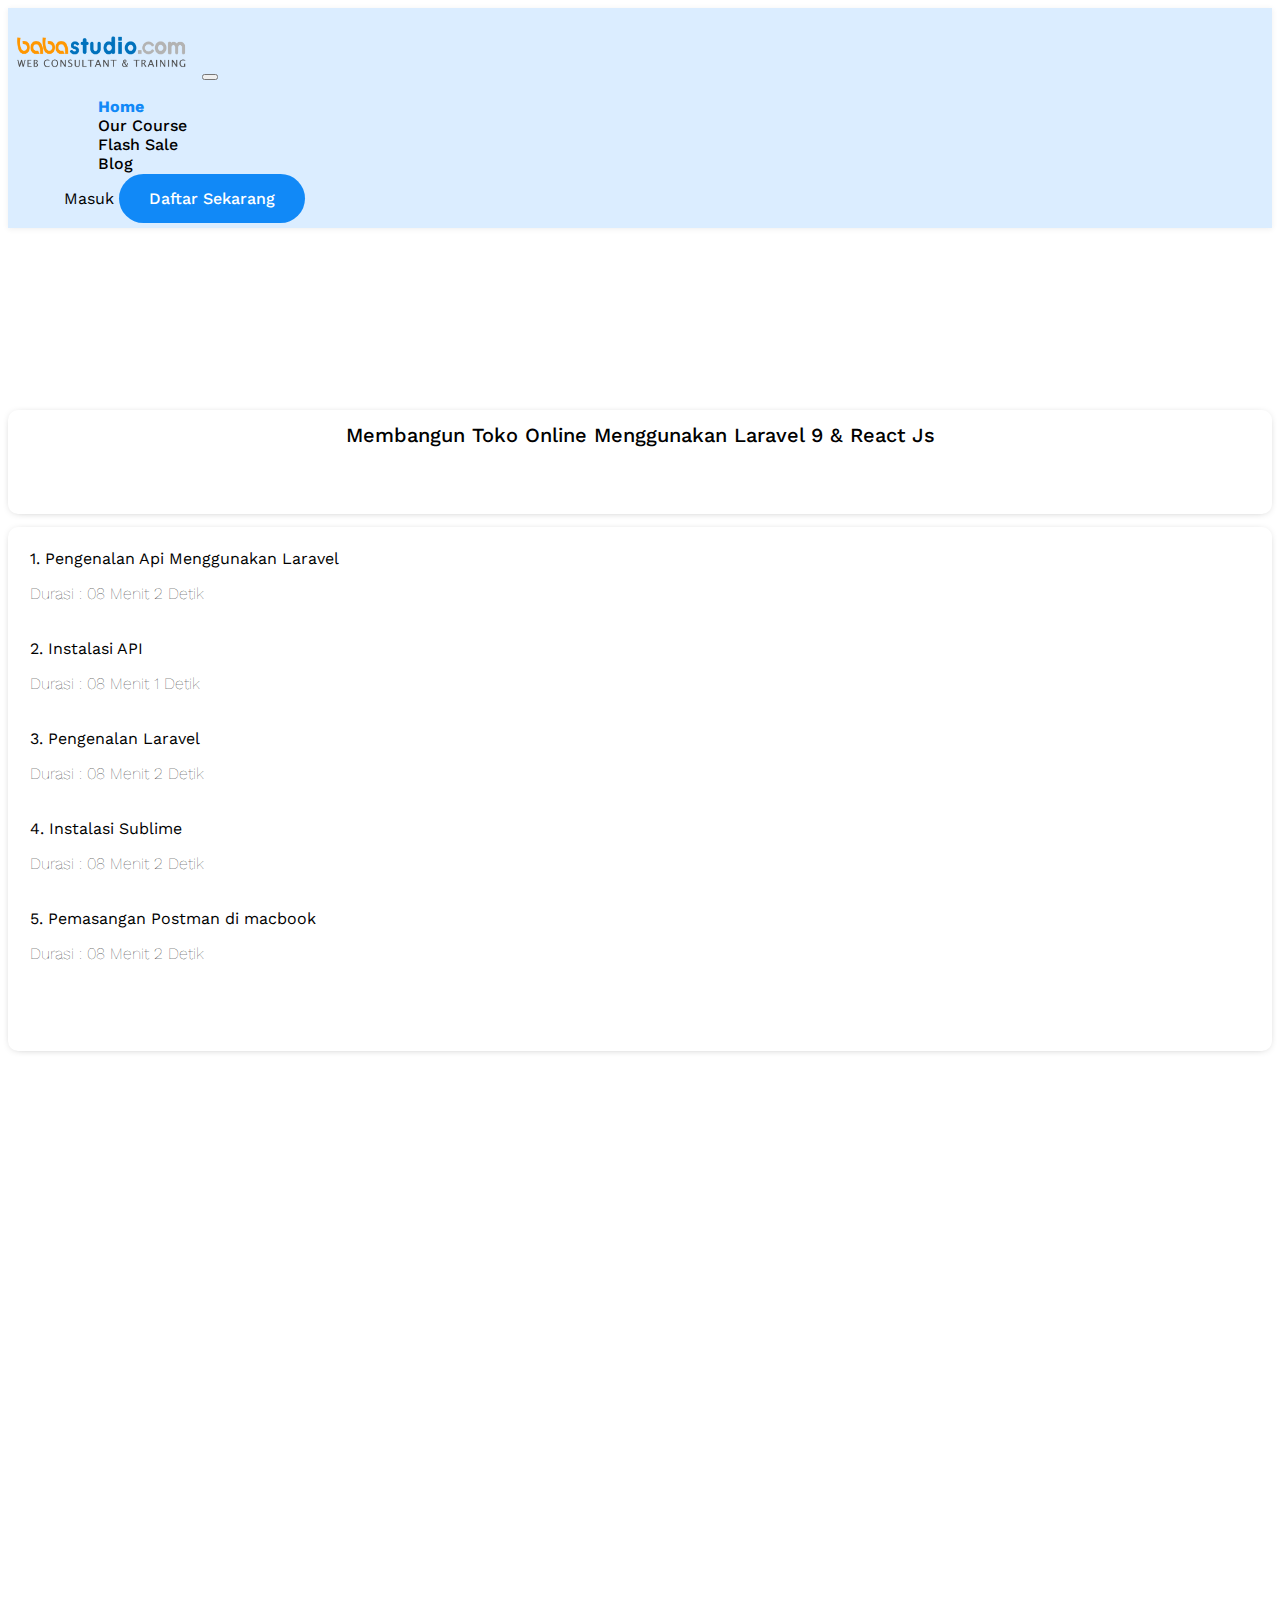
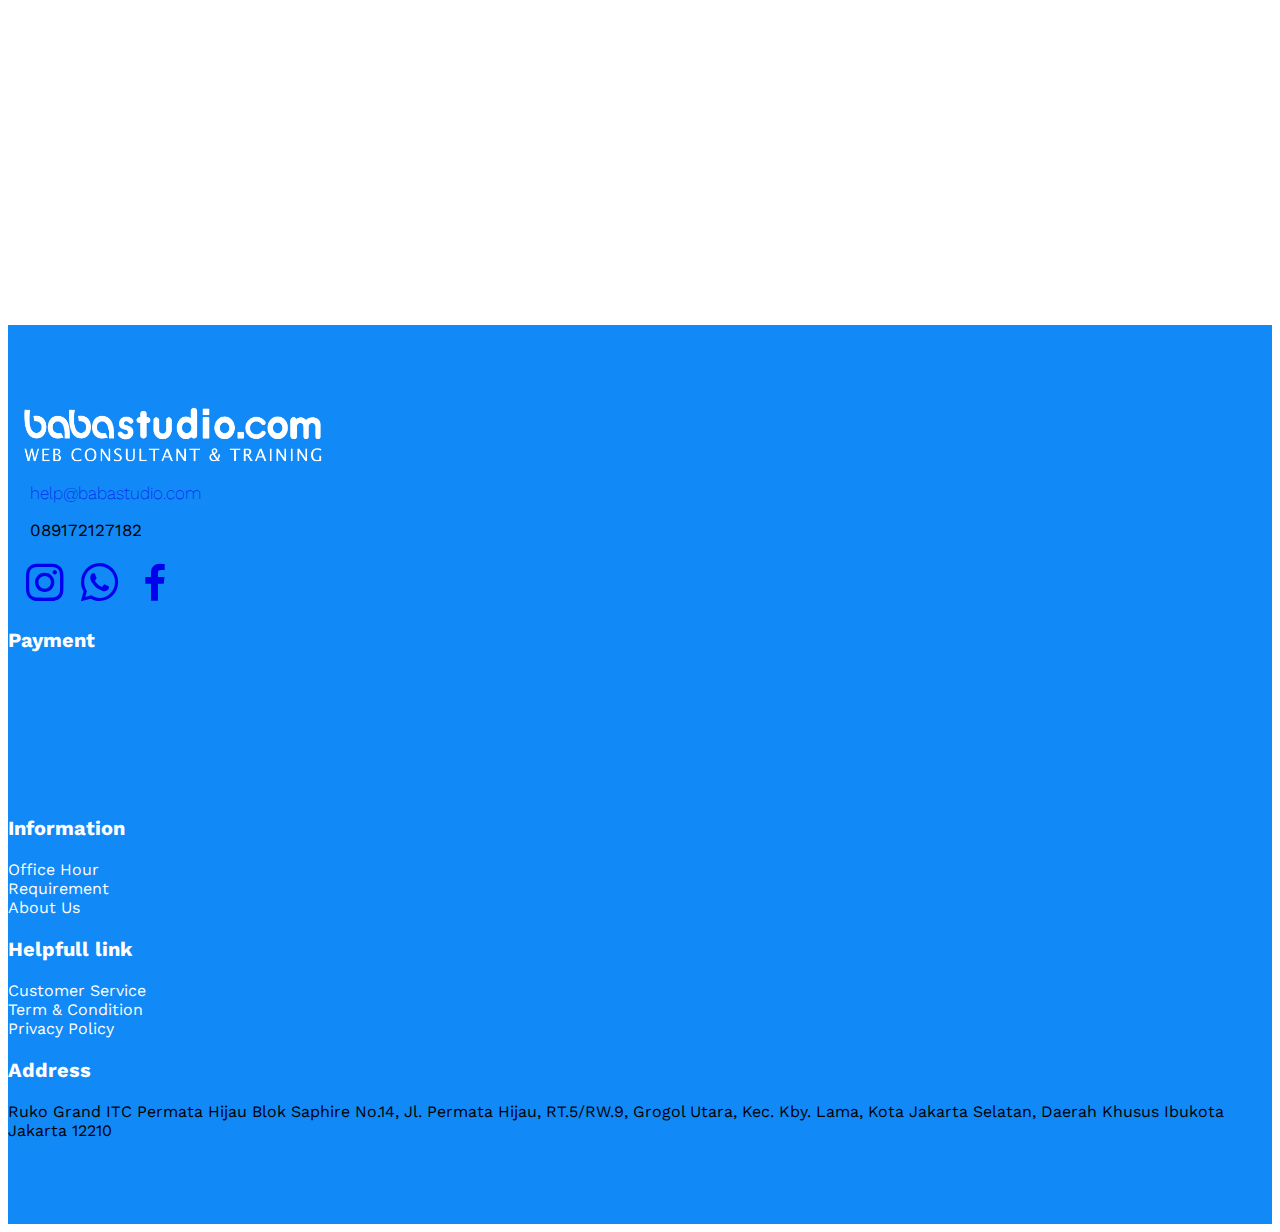
==== list-course.html @ 772abb90 "new layout" ====
<!doctype html>
<html lang="en">
  <head>
    <meta charset="utf-8">
    <meta name="viewport" content="width=device-width, initial-scale=1">
    <title>Elearning bootstrap</title>
    <!-- BOOSTRAP CSS -->
    <link href="https://cdn.jsdelivr.net/npm/bootstrap@5.3.0-alpha3/dist/css/bootstrap.min.css" rel="stylesheet" integrity="sha384-KK94CHFLLe+nY2dmCWGMq91rCGa5gtU4mk92HdvYe+M/SXH301p5ILy+dN9+nJOZ" crossorigin="anonymous">
    
   <!-- Link Swiper's CSS -->
   <link
   rel="stylesheet"
   href="https://cdn.jsdelivr.net/npm/swiper/swiper-bundle.min.css"
 />
 

    <!-- OWL CAROUSEL  -->
    <link rel="stylesheet" type="text/css" href="https://cdnjs.cloudflare.com/ajax/libs/OwlCarousel2/2.3.4/assets/owl.carousel.min.css">
    <link rel="stylesheet" type="text/css" href="https://cdnjs.cloudflare.com/ajax/libs/OwlCarousel2/2.3.4/assets/owl.theme.default.min.css">
  
    <!-- ICO -->
    <link rel="icon" href="https://dash-kartuprakerja.babastudio.com/assets/img/new_logo.png">

    <!-- BOX ICON CSS -->
    <link rel="stylesheet"
    href="https://cdn.jsdelivr.net/npm/boxicons@latest/css/boxicons.min.css">
    <!-- or -->
    <link rel="stylesheet"
    href="https://unpkg.com/boxicons@latest/css/boxicons.min.css">

    <!-- Main Css -->
    <link rel="stylesheet" href="style/main.css">
  </head>
  <body>
    <!-- Navbar Section -->
    <nav class="navbar navbar-expand-lg fixed-top active">
        <div class="container">
            <a class="navbar-brand" href="#">
                <img src="bahan/logo.png" alt="Bootstrap" class="img-fluid" >
            </a>
                <button class="navbar-toggler" type="button" data-bs-toggle="collapse" data-bs-target="#navbarSupportedContent" aria-controls="navbarSupportedContent" aria-expanded="false" aria-label="Toggle navigation">
                    <span class="navbar-toggler-icon"></span>
                </button>
            <div class="collapse navbar-collapse" id="navbarSupportedContent">
                <ul class="navbar-nav ms-auto me-3">
                <li class="nav-item">
                    <a class="nav-link active" aria-current="page" href="#">Home</a>
                </li>
                <li class="nav-item">
                    <a class="nav-link" href="index.html">Our Course</a>
                </li>

                <li class="nav-item">
                    <a class="nav-link" href="#">Flash Sale</a>
                </li>

                <li class="nav-item">
                    <a class="nav-link" href="#">Blog</a>
                </li>
                
                </ul>

                <div class="navbar-auth d-lg-flex align-items-center mt-4 mt-md-0 text-center float-end">
                    <a class="me-0 me-lg-3 p-0 float-end btn-masuk" href="login.html">Masuk</a>
                    <a href="#" class="mt-2 mt-lg-0 btn-first">Daftar Sekarang</a>
                </div>
            
            </div>
        </div>
    </nav>

    <!-- End Navbar Section -->

    <!-- CONTENT -->
    <section class="listmycourse section-margin">
        <div class="container">
            <div class="row">
                <div class="col-md-4">
                    <h1 class="title-course">Membangun Toko Online Menggunakan Laravel 9 & React Js</h1>
                    <div class="menu-list-course">
                        
                       

                        <div class="content-list-course">
                            <div class="card">
                                <div class="card-body">
                                    <div class="vidio-title">
                                        <a href="#">1. Pengenalan Api Menggunakan Laravel</a>
                                    </div>
                                    <div class="vidio-minute">
                                        <p>Durasi : 08 Menit 2 Detik</p>
                                    </div>
                                </div>
                            </div>
                        </div>

                        <div class="content-list-course">
                            <div class="card">
                                <div class="card-body">
                                    <div class="vidio-title">
                                        <a href="#">2. Instalasi API</a>
                                    </div>
                                    <div class="vidio-minute">
                                        <p>Durasi : 08 Menit 1 Detik</p>
                                    </div>
                                </div>
                            </div>
                        </div>

                        <div class="content-list-course">
                            <div class="card">
                                <div class="card-body">
                                    <div class="vidio-title">
                                        <a href="#">3. Pengenalan Laravel</a>
                                    </div>
                                    <div class="vidio-minute">
                                        <p>Durasi : 08 Menit 2 Detik</p>
                                    </div>
                                </div>
                            </div>
                        </div>

                        <div class="content-list-course">
                            <div class="card">
                                <div class="card-body">
                                    <div class="vidio-title">
                                        <a href="#">4. Instalasi Sublime</a>
                                    </div>
                                    <div class="vidio-minute">
                                        <p>Durasi : 08 Menit 2 Detik</p>
                                    </div>
                                </div>
                            </div>
                        </div>

                        <div class="content-list-course">
                            <div class="card">
                                <div class="card-body">
                                    <div class="vidio-title">
                                        <a href="#">5. Pemasangan Postman di macbook</a>
                                    </div>
                                    <div class="vidio-minute">
                                        <p>Durasi : 08 Menit 2 Detik</p>
                                    </div>
                                </div>
                            </div>
                        </div>

                        
                    </div>

                    

                </div>

                <div class="col-md-8 py-2">

                    
                    <div class="video-course">
                        <iframe src="https://www.youtube.com/embed/WQyIich0okE" title="YouTube video player" frameborder="0" allow="accelerometer; autoplay; clipboard-write; encrypted-media; gyroscope; picture-in-picture; web-share" allowfullscreen></iframe>
                    </div>
                </div>
            </div>

            
        </div>
    </section>
    <!-- END CONTENT -->

    <!-- FOOTER -->
    <footer class="footer">
      <div class="container">
        <div class="row">
          <div class="col-lg-4">
            <img src="bahan/logo_putih.png" alt="" class="img-fluid img-logo-footer">
            <div class="contact-footer">
              <a href="#" class="d-block mt-3 text-white contact-email">help@babastudio.com</a>
              <p class="text-white contact-tlp">089172127182</p>
            </div>
            <div class="social-media ml-3">
              <a href="#"><i class='bx bxl-instagram text-white'></i></a>
              <a href="#"><i class='bx bxl-whatsapp text-white mx-3' ></i></a>
              <a href="#"><i class='bx bxl-facebook text-white' ></i></a>
            </div>
          </div>

          <div class="col-lg-2">
            <h3>Payment</h3>
            <ul>
              <li>
                  <img src="https://upload.wikimedia.org/wikipedia/commons/thumb/5/5c/Bank_Central_Asia.svg/2560px-Bank_Central_Asia.svg.png" alt="" class="img-fluid image-sosmed">
              </li>

              <li>
                <img src="https://upload.wikimedia.org/wikipedia/commons/thumb/a/ad/Bank_Mandiri_logo_2016.svg/1200px-Bank_Mandiri_logo_2016.svg.png" alt="" class="img-fluid image-sosmed">
              </li>


              <li>
                <img src="https://upload.wikimedia.org/wikipedia/id/thumb/5/55/BNI_logo.svg/1200px-BNI_logo.svg.png" alt="" class="img-fluid image-sosmed">
              </li>

              <li>
                <img src="https://upload.wikimedia.org/wikipedia/commons/thumb/6/68/BANK_BRI_logo.svg/2560px-BANK_BRI_logo.svg.png" alt="" class="img-fluid image-sosmed">
              </li>
            </ul>
          </div>

          <div class="col-lg-2">
            <h3>Information</h3>
            <ul>
              <li>Office Hour</li>
              <li>Requirement</li>
              <li>About Us</li>
            </ul>
          </div>

          <div class="col-lg-2">
            <h3>Helpfull link</h3>
            <ul>
              <li>Customer Service</li>
              <li>Term & Condition </li>
              <li>Privacy Policy</li>
            </ul>
          </div>

          <div class="col-lg-2">
            <h3>Address</h3>
            <p class="text-white">Ruko Grand ITC Permata Hijau Blok Saphire No.14, Jl. Permata Hijau, RT.5/RW.9, Grogol Utara, Kec. Kby. Lama, Kota Jakarta Selatan, Daerah Khusus Ibukota Jakarta 12210
            </p>
          </div>
        </div>
      </div>
    </footer>

    <!-- END FOOTER -->

    <!-- JQUERY -->
    <script src="https://cdnjs.cloudflare.com/ajax/libs/jquery/3.6.4/jquery.min.js" integrity="sha512-pumBsjNRGGqkPzKHndZMaAG+bir374sORyzM3uulLV14lN5LyykqNk8eEeUlUkB3U0M4FApyaHraT65ihJhDpQ==" crossorigin="anonymous" referrerpolicy="no-referrer"></script>

    <!-- BOOTSTRAP PACKAGE -->
    <script src="https://cdn.jsdelivr.net/npm/bootstrap@5.3.0-alpha3/dist/js/bootstrap.bundle.min.js" integrity="sha384-ENjdO4Dr2bkBIFxQpeoTz1HIcje39Wm4jDKdf19U8gI4ddQ3GYNS7NTKfAdVQSZe" crossorigin="anonymous"></script>

    <!-- CUSTOM JS -->
    <script src="script/script.js"></script>

    <!-- Swiper JS -->
  
 
    <script src="https://cdn.jsdelivr.net/npm/swiper/swiper-bundle.min.js"></script>

  

    <!-- OWL CAROUSEL -->
    <script src="https://ajax.googleapis.com/ajax/libs/jquery/1.12.4/jquery.min.js"></script><!-- latest jquery file -->
    <script src="https://cdnjs.cloudflare.com/ajax/libs/OwlCarousel2/2.3.4/owl.carousel.min.js"></script>
        <script type="text/javascript">
    (function ($) {
        'use strict';
        $('.owl-carousel').owlCarousel({
            loop:true,
            
            autoPlay:true,
            nav:false,
            dots:true,
            responsive:{
                0:{
                    items:2
                },
                600:{
                    items:3
                },
                1000:{
                    items:5
                }
            }
        })

    })(jQuery); 


    var swiper = new Swiper(".mySwiperTesti", {
      spaceBetween: 20,
      loop: true,
      pagination: {
        el: ".swiper-pagination",
        dynamicBullets: true,
      },
      autoplay: {
          delay : 2000
      },
      breakpoints: {
          768: {
              slidesPerView: 2,
          },
          1200:{
              slidesPerView: 3,
          }
      }
    });
    </script>


    <!-- Initialize Swiper -->
 
  </body>
</html>
---- style/main.css ----
@import url("https://fonts.googleapis.com/css2?family=Work+Sans:wght@300;500;700&display=swap");
@import url("https://fonts.googleapis.com/css2?family=Work+Sans:wght@300;500;700&display=swap");
@import url("https://fonts.googleapis.com/css2?family=Work+Sans:wght@300;500;700&display=swap");
@import url("https://fonts.googleapis.com/css2?family=Work+Sans:wght@300;500;700&display=swap");
@import url("https://fonts.googleapis.com/css2?family=Work+Sans:wght@300;500;700&display=swap");
.navbar {
  background-color: #dbedff !important;
}
.navbar.active {
  background: #fef0e7;
  box-shadow: 0px 1px 6px rgba(0, 0, 0, 0.07);
  padding: 20px 0;
}
.navbar .nav-link {
  margin-left: 50px;
  font-weight: 500;
  color: #000000;
}
.navbar .nav-link.active {
  font-weight: 700;
  color: #1189F7 !important;
}
.navbar .nav-link:hover {
  font-weight: 500;
  color: #1189F7 !important;
}

.navbar-brand img {
  width: 189px !important;
}

.master-btn, .btn-lihatsemua, .btn-explore, .btn-mulai, .btn-second, .btn-first {
  padding: 15px 30px;
  border-radius: 50px;
  font-weight: 500;
}
@media (max-width: 575.98px) {
  .master-btn, .btn-lihatsemua, .btn-explore, .btn-mulai, .btn-second, .btn-first {
    padding: 10px 20px;
  }
}

.btn-first {
  background-color: #1189F7;
  color: white !important;
  text-decoration: none !important;
}
.btn-first:hover {
  background-color: #057AE7;
  color: white !important;
}

.btn-masuk {
  margin-left: 56px !important;
  text-decoration: none !important;
  color: #000000;
}
.btn-masuk:hover {
  font-weight: 500;
  color: #1189F7 !important;
}

.btn-second {
  border: 2px solid #1189F7;
  color: #1189F7;
  text-decoration: none !important;
}

.btn-mulai {
  margin-right: 18px;
  background-color: #1189F7;
  color: white !important;
  text-decoration: none !important;
}
.btn-mulai:hover {
  background-color: #057AE7;
  color: white !important;
}

.btn-explore {
  border: 2px solid #1189F7;
  color: #1189F7;
  text-decoration: none !important;
}

.btn-home {
  margin-top: 54px !important;
}

.btn-lihatsemua {
  margin-right: 18px;
  background-color: #1189F7;
  color: white !important;
  text-decoration: none !important;
}
.btn-lihatsemua:hover {
  background-color: #057AE7;
  color: white !important;
}

.master-btn, .btn-first, .btn-second, .btn-mulai, .btn-explore, .btn-lihatsemua {
  padding: 15px 30px;
  border-radius: 50px;
  font-weight: 500;
}
@media (max-width: 575.98px) {
  .master-btn, .btn-first, .btn-second, .btn-mulai, .btn-explore, .btn-lihatsemua {
    padding: 10px 20px;
  }
}

.btn-first {
  background-color: #1189F7;
  color: white !important;
  text-decoration: none !important;
}
.btn-first:hover {
  background-color: #057AE7;
  color: white !important;
}

.btn-masuk {
  margin-left: 56px !important;
  text-decoration: none !important;
  color: #000000;
}
.btn-masuk:hover {
  font-weight: 500;
  color: #1189F7 !important;
}

.btn-second {
  border: 2px solid #1189F7;
  color: #1189F7;
  text-decoration: none !important;
}

.btn-mulai {
  margin-right: 18px;
  background-color: #1189F7;
  color: white !important;
  text-decoration: none !important;
}
.btn-mulai:hover {
  background-color: #057AE7;
  color: white !important;
}

.btn-explore {
  border: 2px solid #1189F7;
  color: #1189F7;
  text-decoration: none !important;
}

.btn-home {
  margin-top: 54px !important;
}

.btn-lihatsemua {
  margin-right: 18px;
  background-color: #1189F7;
  color: white !important;
  text-decoration: none !important;
}
.btn-lihatsemua:hover {
  background-color: #057AE7;
  color: white !important;
}

* {
  list-style: none;
  text-decoration: none;
  transition: 0.3% ease-in-out all;
  font-family: "Work Sans", sans-serif;
}

input[type=email], input[type=password], input[type=text], input[type=number] {
  border: none;
  height: 50px;
}

.nama-kategori {
  text-decoration: none !important;
}

.container {
  max-width: 1344px;
}

.section-margin {
  margin-top: 182px;
  margin-bottom: 163px;
}

.label-section {
  font-weight: 500;
  color: #000000;
  font-size: 25px;
}

.img-banner {
  margin-top: 40px !important;
}

.heading-section {
  font-weight: 500;
  color: #000000;
  font-size: 40px;
}

.subheading-section {
  font-weight: 300;
  color: #000000;
  font-size: 25px;
}

.home {
  height: 100%;
  background-color: #dbedff !important;
}
.home .heading-home {
  font-size: 46px;
  margin-top: 77px;
  font-weight: 700;
  color: #000000;
}
.home .heading-home .prof {
  color: #1189F7;
}
.home .heading-home .krea {
  color: #1189F7;
}
@media (min-width: 768px) and (max-width: 991.98px) {
  .home .heading-home {
    font-size: 36px;
  }
}
@media (max-width: 575.98px) {
  .home .heading-home {
    font-size: 16px;
  }
}
.home .subheading-home {
  margin-top: 34px;
}
@media (max-width: 767.98px) {
  .home .subheading-home {
    margin-top: 30px;
  }
}

.partner {
  height: 100%;
  background-color: #FFFFFF;
}
.partner .text-partner-kami {
  padding-bottom: 30px;
}

.category i {
  font-size: 50px;
  color: #1189F7;
}
.category .image-category {
  width: 85px !important;
}
.category .card {
  border: 2px solid #1189F7;
}
.category .card.active {
  background-color: #1189F7;
}
.category .card.active .category-name,
.category .card.active .class {
  color: #FFFFFF;
}
.category .card .category-name {
  font-size: 20px;
  color: #1189F7;
}
.category .card .class {
  color: #1189F7;
}

.product i {
  font-size: 50px;
  color: #1189F7;
}
.product .image-product {
  height: 238px !important;
  border-radius: 10px;
  width: 400px !important;
}
.product .card {
  border: none;
}
.product .card:hover {
  scale: 1.1;
}
.product .card .img-box {
  max-width: 500px;
  max-height: 400px;
  overflow: hidden;
}
.product .card .bg-img {
  position: absolute;
  top: 0;
  left: 0;
  height: 238px !important;
  border-radius: 10px;
  width: 100% !important;
}
.product .card .bg-img .info {
  position: absolute;
  bottom: 20px;
}
.product .card .bg-img .info .rate i {
  color: #EBEF17 !important;
}
.product .card .bg-img .info .member {
  font-weight: 500;
  color: #FFFFFF !important;
}
.product .card .product-caption .product-name {
  font-size: 20px;
  font-weight: 500;
}
.product .card .product-caption .price {
  font-size: 25px;
  font-weight: 700;
  color: #1189F7;
}

.about .image-banner-about {
  width: 560px !important;
  /* height: 300px; */
  padding: 113px 26px 43px 126px !important;
}

.testimonial {
  background: #dbedff !important;
  height: 496px;
}
.testimonial .card {
  border: none;
  background-color: #1189F7;
  color: #FFFFFF;
}
.testimonial .card .rate i {
  color: #EBEF17 !important;
}
.testimonial .testi-image {
  width: 50px !important;
  height: 50px !important;
}

.cta .image-banner-cta {
  width: 560px !important;
  /* height: 300px; */
  padding: 0 26px 43px 126px !important;
}

.footer {
  background-color: #1189F7;
  padding: 68px 0px;
}
.footer .img-logo-footer {
  width: 334px !important;
}
.footer a {
  text-decoration: none;
  font-weight: 200;
}
.footer .contact-footer {
  margin-left: 22px !important;
  font-size: 17px !important;
}
.footer .social-media {
  margin-left: 12px;
}
.footer .social-media i {
  font-size: 50px;
}
.footer h3 {
  font-weight: 700;
  font-size: 20px;
  color: white;
}
.footer ul {
  padding: 0;
}
.footer ul li {
  color: white;
}
.footer .image-sosmed {
  width: 127px !important;
  margin-top: 27px;
}

.mymenucourse .menu-kategori {
  font-weight: 100 !important;
}
.mymenucourse i {
  font-size: 50px;
  color: #1189F7;
}
.mymenucourse .image-product {
  height: 238px !important;
  border-radius: 10px;
  width: 400px !important;
}
.mymenucourse .card {
  border: none;
}
.mymenucourse .card:hover {
  scale: 1.1;
}
.mymenucourse .card .img-box {
  max-width: 500px;
  max-height: 400px;
  overflow: hidden;
}
.mymenucourse .card .bg-img {
  position: absolute;
  top: 0;
  left: 0;
  height: 238px !important;
  border-radius: 10px;
  width: 100% !important;
}
.mymenucourse .card .bg-img .info {
  position: absolute;
  bottom: 20px;
}
.mymenucourse .card .bg-img .info .rate i {
  color: #EBEF17 !important;
}
.mymenucourse .card .bg-img .info .member {
  font-weight: 500;
  color: #FFFFFF !important;
}
.mymenucourse .card .product-caption .product-name {
  font-size: 20px;
  font-weight: 500;
}
.mymenucourse .card .product-caption .price {
  font-size: 25px;
  font-weight: 700;
  color: #1189F7;
}

.headingmycourse {
  height: 100%;
  background-color: #dbedff !important;
}
.headingmycourse .heading-home {
  font-size: 46px;
  margin-top: 77px;
  font-weight: 700;
  color: #000000;
}
.headingmycourse .heading-home .prof {
  color: #1189F7;
}
.headingmycourse .heading-home .krea {
  color: #1189F7;
}
@media (min-width: 768px) and (max-width: 991.98px) {
  .headingmycourse .heading-home {
    font-size: 36px;
  }
}
@media (max-width: 575.98px) {
  .headingmycourse .heading-home {
    font-size: 16px;
  }
}
.headingmycourse .subheading-home {
  margin-top: 34px;
}
@media (max-width: 767.98px) {
  .headingmycourse .subheading-home {
    margin-top: 30px;
  }
}

.listmycourse {
  height: 100%;
}
.listmycourse .menu-list-course {
  border-radius: 10px;
  height: 500px !important;
  overflow: scroll;
  background-color: white;
  box-shadow: 0 1px 10px -5px gray;
  padding: 12px;
}
.listmycourse .content-list-course {
  padding: 10px;
}
.listmycourse .content-list-course .vidio-title a {
  text-decoration: none;
  color: #000000;
}
.listmycourse .content-list-course .vidio-minute p {
  font-weight: 100;
}
.listmycourse .title-course {
  background-color: white;
  font-size: 20px;
  font-weight: 500;
  color: #000000;
  padding: 13px;
  height: 78px;
  border-radius: 10px;
  box-shadow: 0 1px 10px -5px gray;
  text-align: center;
}
.listmycourse .video-course {
  position: relative;
  padding-bottom: 56.25%;
}
.listmycourse .video-course iframe {
  position: absolute;
  top: 0;
  left: 0;
  width: 100%;
  height: 100%;
}
.listmycourse .heading-home {
  font-size: 46px;
  margin-top: 77px;
  font-weight: 700;
  color: #000000;
}
.listmycourse .heading-home .prof {
  color: #1189F7;
}
.listmycourse .heading-home .krea {
  color: #1189F7;
}
@media (min-width: 768px) and (max-width: 991.98px) {
  .listmycourse .heading-home {
    font-size: 36px;
  }
}
@media (max-width: 575.98px) {
  .listmycourse .heading-home {
    font-size: 16px;
  }
}
.listmycourse .subheading-home {
  margin-top: 34px;
}
@media (max-width: 767.98px) {
  .listmycourse .subheading-home {
    margin-top: 30px;
  }
}/*# sourceMappingURL=main.css.map */
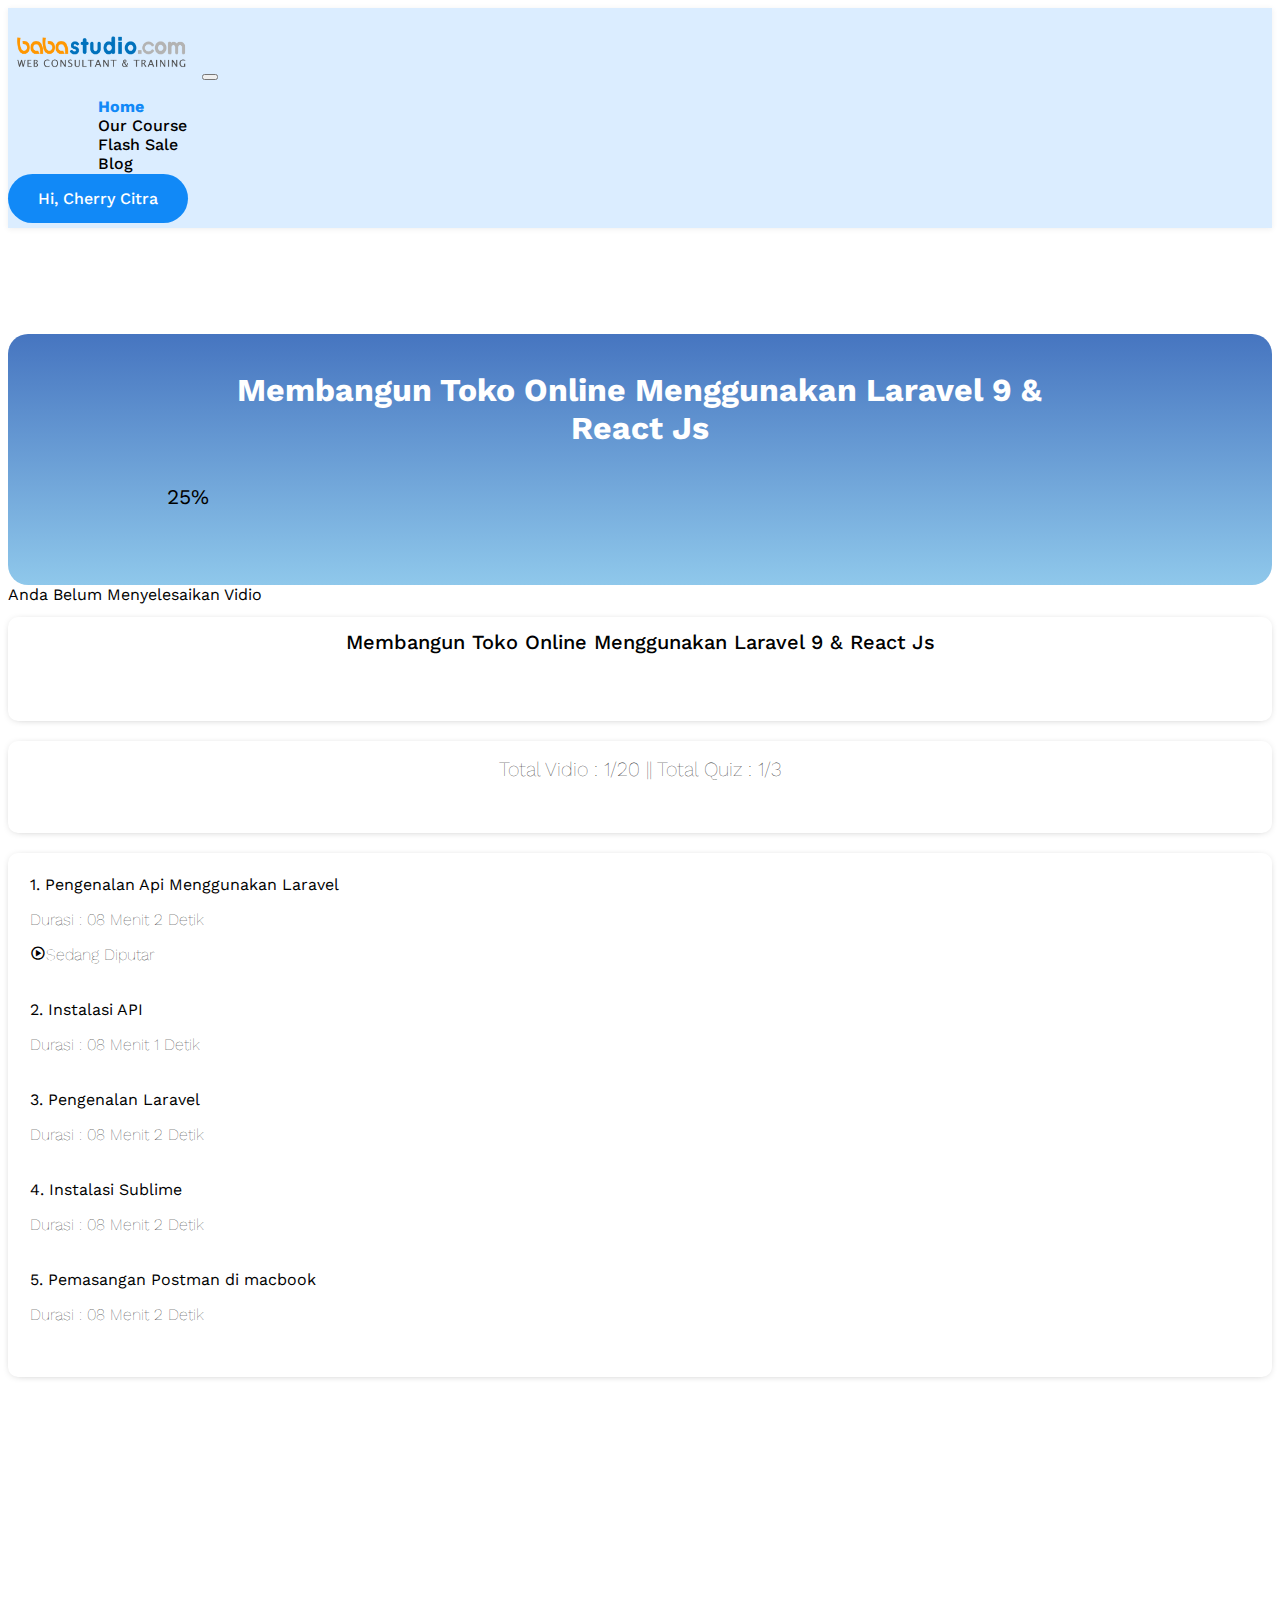
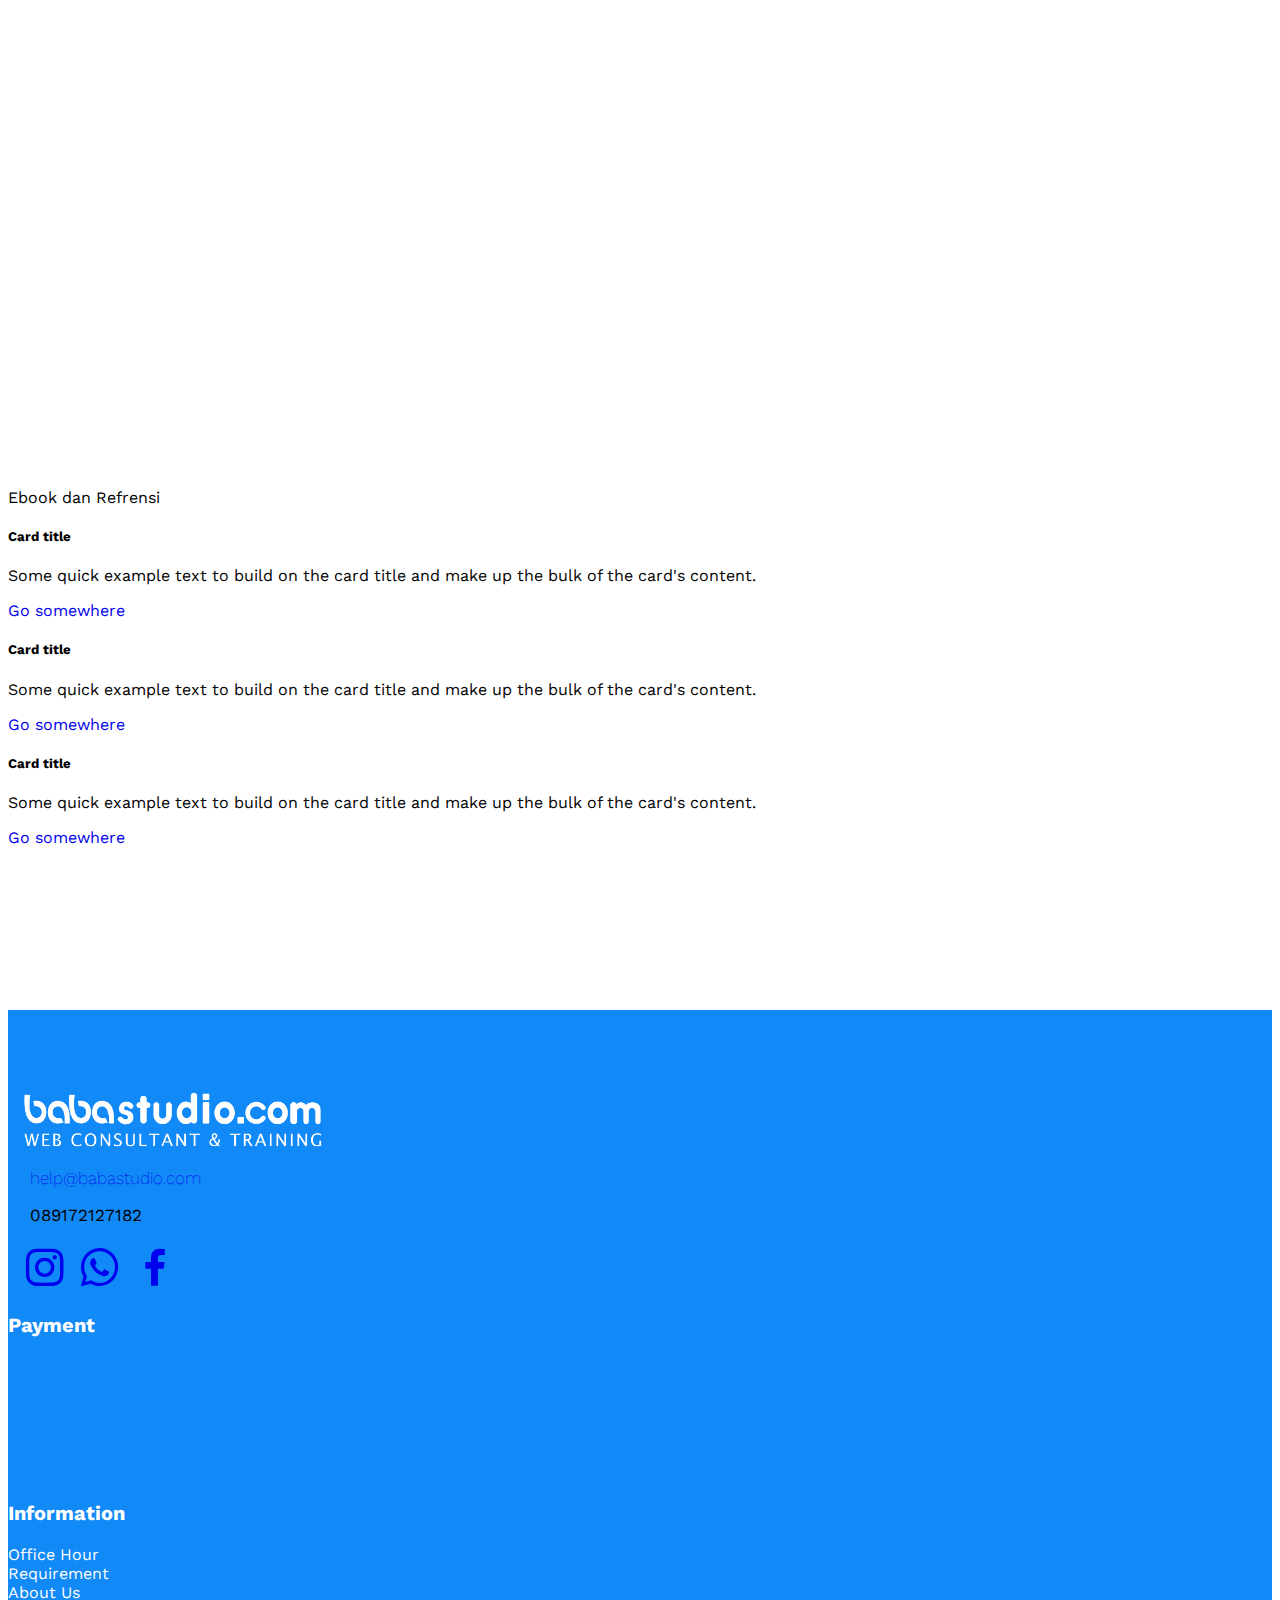
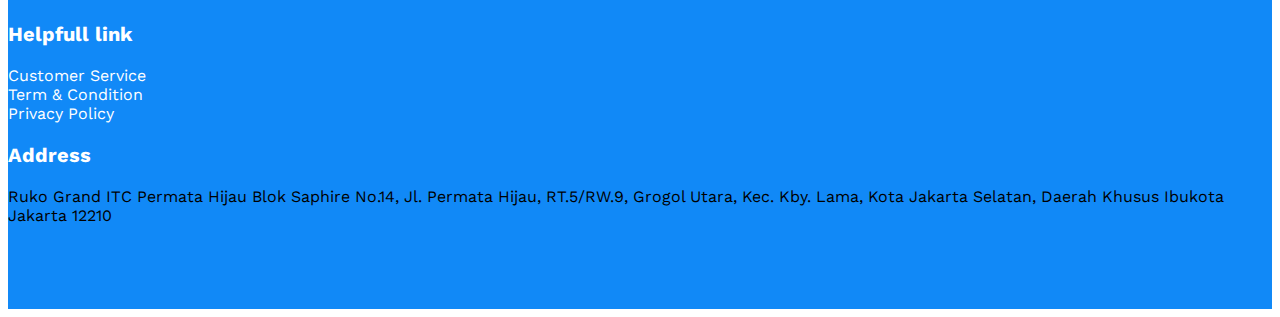
==== commit 8dc785bd: "new layout" ====
--- a/list-course.html
+++ b/list-course.html
@@ -61,27 +61,49 @@
                 </ul>
 
                 <div class="navbar-auth d-lg-flex align-items-center mt-4 mt-md-0 text-center float-end">
-                    <a class="me-0 me-lg-3 p-0 float-end btn-masuk" href="login.html">Masuk</a>
-                    <a href="#" class="mt-2 mt-lg-0 btn-first">Daftar Sekarang</a>
+                    <!-- <a class="me-0 me-lg-3 p-0 float-end btn-masuk" href="login.html">Masuk</a> -->
+                    <a href="mycourse.html" class="mt-2 mt-lg-0 btn-first">Hi, Cherry Citra</a>
                 </div>
             
             </div>
         </div>
     </nav>
-
-    <!-- End Navbar Section -->
 
     <!-- CONTENT -->
     <section class="listmycourse section-margin">
         <div class="container">
+            <div class="row mb-1">
+                
+                <div class="col-md-12 py-2">
+                    <div class="main-head-progress">
+                        <div class="row">
+                            <h1 class="title-head-course">Membangun Toko Online Menggunakan Laravel 9 & React Js
+                            </h1>
+
+                            <div class="progress">
+                                <div class="progress-bar" role="progressbar" aria-valuenow="25" aria-valuemin="0" aria-valuemax="100">25%</div>
+                            </div>
+                        </div>
+                    </div>
+                </div>
+
+               
+                <div class="col-md-12 mt-2">
+                    <div class="alert alert-danger">
+                        Anda Belum Menyelesaikan Vidio
+                    </div>
+                </div>
+            </div>
+
             <div class="row">
                 <div class="col-md-4">
                     <h1 class="title-course">Membangun Toko Online Menggunakan Laravel 9 & React Js</h1>
+                    <h3 class="title-course-video">Total Vidio : 1/20 ||  Total Quiz : 1/3</h3>
                     <div class="menu-list-course">
                         
                        
-
-                        <div class="content-list-course">
+                        
+                        <div class="content-list-course active">
                             <div class="card">
                                 <div class="card-body">
                                     <div class="vidio-title">
@@ -89,6 +111,7 @@
                                     </div>
                                     <div class="vidio-minute">
                                         <p>Durasi : 08 Menit 2 Detik</p>
+                                        <p><i class='bx bx-play-circle'></i>Sedang Diputar</p>
                                     </div>
                                 </div>
                             </div>
@@ -157,10 +180,58 @@
 
                     
                     <div class="video-course">
-                        <iframe src="https://www.youtube.com/embed/WQyIich0okE" title="YouTube video player" frameborder="0" allow="accelerometer; autoplay; clipboard-write; encrypted-media; gyroscope; picture-in-picture; web-share" allowfullscreen></iframe>
-                    </div>
-                </div>
-            </div>
+                        <iframe src="https://www.youtube.com/embed/-E26WNoNm5o" title="YouTube video player" frameborder="0" allow="accelerometer; autoplay; clipboard-write; encrypted-media; gyroscope; picture-in-picture; web-share" allowfullscreen></iframe>
+                    </div>
+
+                    <div class="row">
+                        <div class="col-md-12 py-3">
+                            <div class="card">
+                                <div class="card-header bg-primary text-white">
+                                    Ebook dan Refrensi
+                                </div>
+                                <div class="card-body">
+                                    <div class="row">
+                                        <div class="col-md-4">
+                                            <div class="card">
+                                                <!-- <img src="" class="card-img-top" alt="..."> -->
+                                                <div class="card-body">
+                                                  <h5 class="card-title">Card title</h5>
+                                                  <p class="card-text">Some quick example text to build on the card title and make up the bulk of the card's content.</p>
+                                                  <a href="#" class="btn btn-primary">Go somewhere</a>
+                                                </div>
+                                              </div>
+                                        </div>  
+
+                                        <div class="col-md-4">
+                                            <div class="card">
+                                                <!-- <img src="" class="card-img-top" alt="..."> -->
+                                                <div class="card-body">
+                                                  <h5 class="card-title">Card title</h5>
+                                                  <p class="card-text">Some quick example text to build on the card title and make up the bulk of the card's content.</p>
+                                                  <a href="#" class="btn btn-primary">Go somewhere</a>
+                                                </div>
+                                              </div>
+                                        </div>  
+
+                                        <div class="col-md-4">
+                                            <div class="card">
+                                                <!-- <img src="" class="card-img-top" alt="..."> -->
+                                                <div class="card-body">
+                                                  <h5 class="card-title">Card title</h5>
+                                                  <p class="card-text">Some quick example text to build on the card title and make up the bulk of the card's content.</p>
+                                                  <a href="#" class="btn btn-primary">Go somewhere</a>
+                                                </div>
+                                              </div>
+                                        </div>  
+                                    </div>
+                                </div>
+                              </div>
+                        </div>
+                    </div>
+                </div>
+            </div>
+
+           
 
             
         </div>
--- a/style/main.css
+++ b/style/main.css
@@ -487,6 +487,35 @@
 .listmycourse {
   height: 100%;
 }
+.listmycourse .image-banner-learning {
+  padding: 10px;
+  border-radius: 26px !important;
+}
+.listmycourse .main-head-progress {
+  background-image: linear-gradient(#4675C0, #8FC8EB) !important;
+  width: 100%;
+  height: 251px;
+  border-radius: 20px;
+  /* padding: 10px; */
+  margin-top: -76px;
+}
+.listmycourse .main-head-progress .title-head-course {
+  color: white;
+  text-align: center;
+  width: 68%;
+  margin: auto;
+  padding: 37px;
+}
+.listmycourse .main-head-progress .progress {
+  width: 73%;
+  margin: auto;
+  height: 36px;
+}
+.listmycourse .main-head-progress .progress .progress-bar {
+  width: 25%;
+  margin-left: -12px;
+  font-size: 21px;
+}
 .listmycourse .menu-list-course {
   border-radius: 10px;
   height: 500px !important;
@@ -498,9 +527,16 @@
 .listmycourse .content-list-course {
   padding: 10px;
 }
+.listmycourse .content-list-course:hover {
+  scale: 1.1;
+  width: 378px;
+}
 .listmycourse .content-list-course .vidio-title a {
   text-decoration: none;
   color: #000000;
+}
+.listmycourse .content-list-course .vidio-title a:hover {
+  color: #1189F7;
 }
 .listmycourse .content-list-course .vidio-minute p {
   font-weight: 100;
@@ -512,6 +548,17 @@
   color: #000000;
   padding: 13px;
   height: 78px;
+  border-radius: 10px;
+  box-shadow: 0 1px 10px -5px gray;
+  text-align: center;
+}
+.listmycourse .title-course-video {
+  background-color: white;
+  font-size: 20px;
+  font-weight: 100;
+  color: #000000;
+  padding: 16px;
+  height: 60px;
   border-radius: 10px;
   box-shadow: 0 1px 10px -5px gray;
   text-align: center;
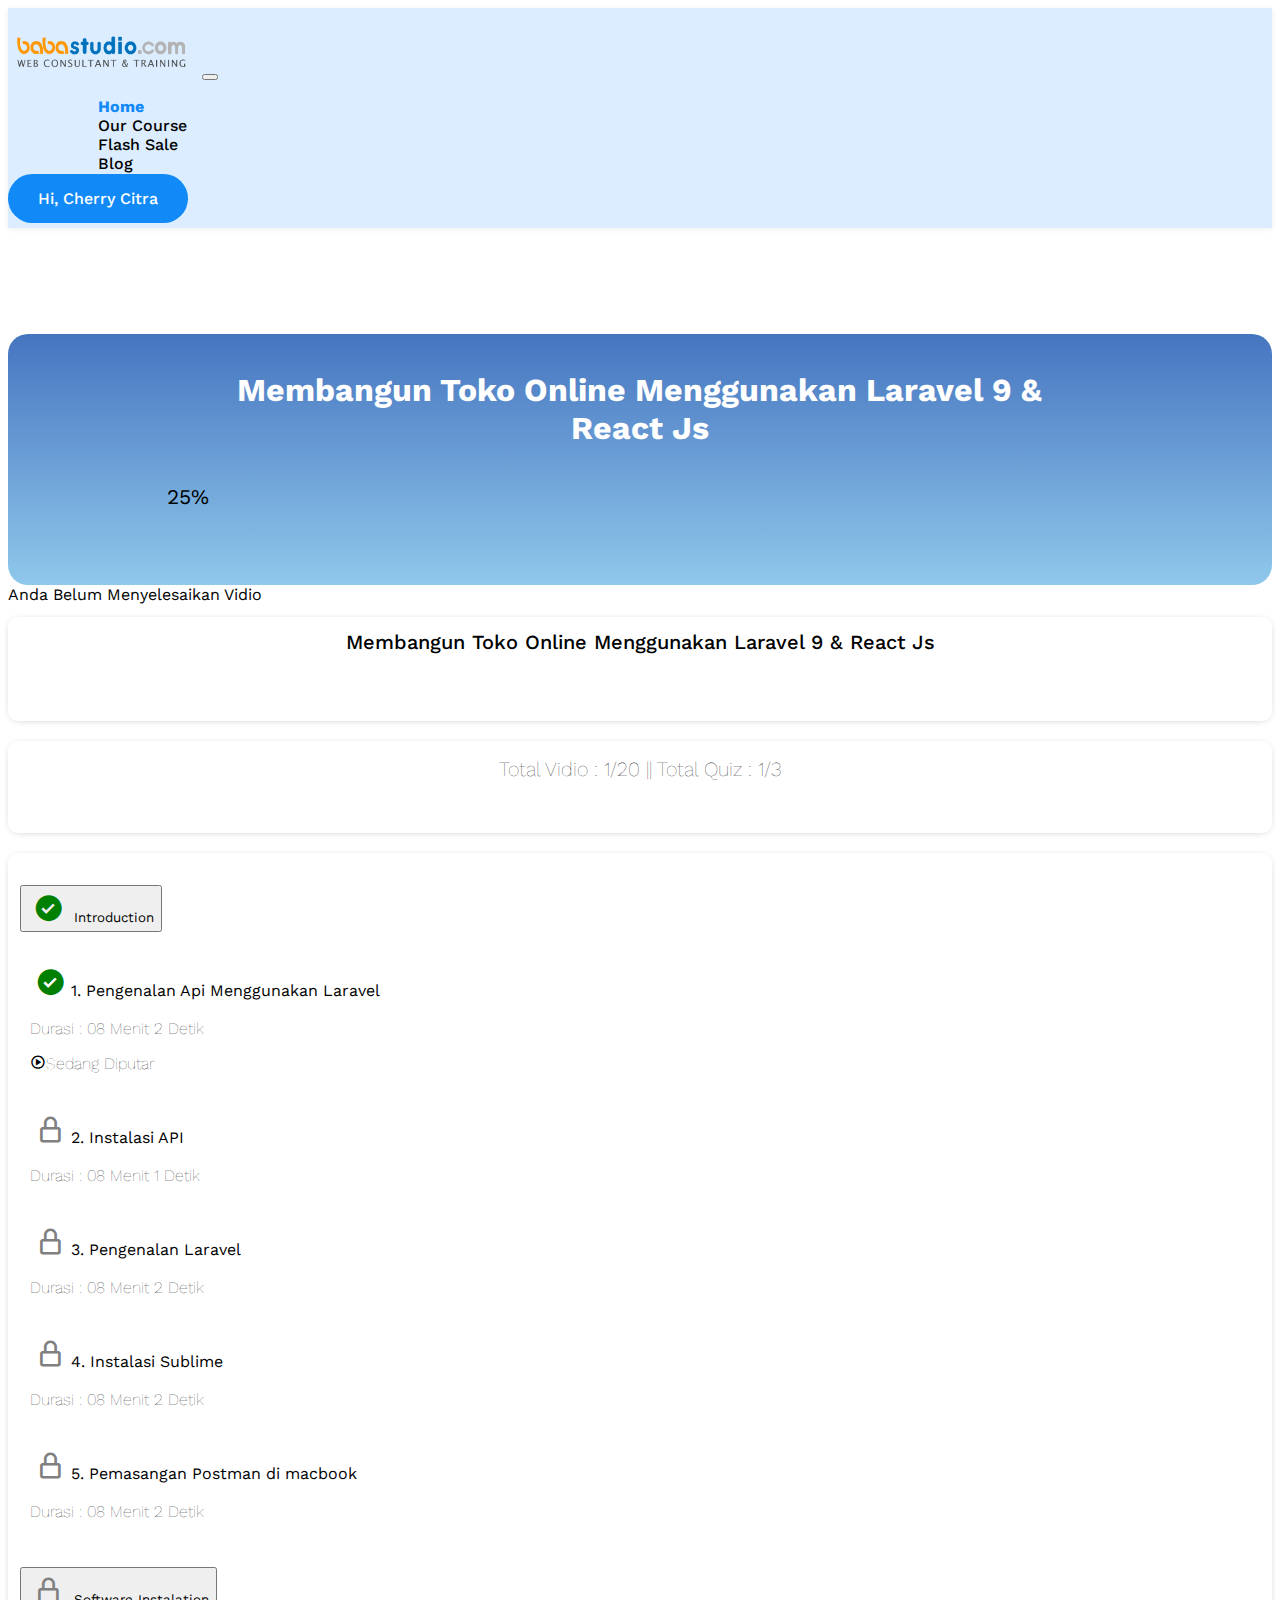
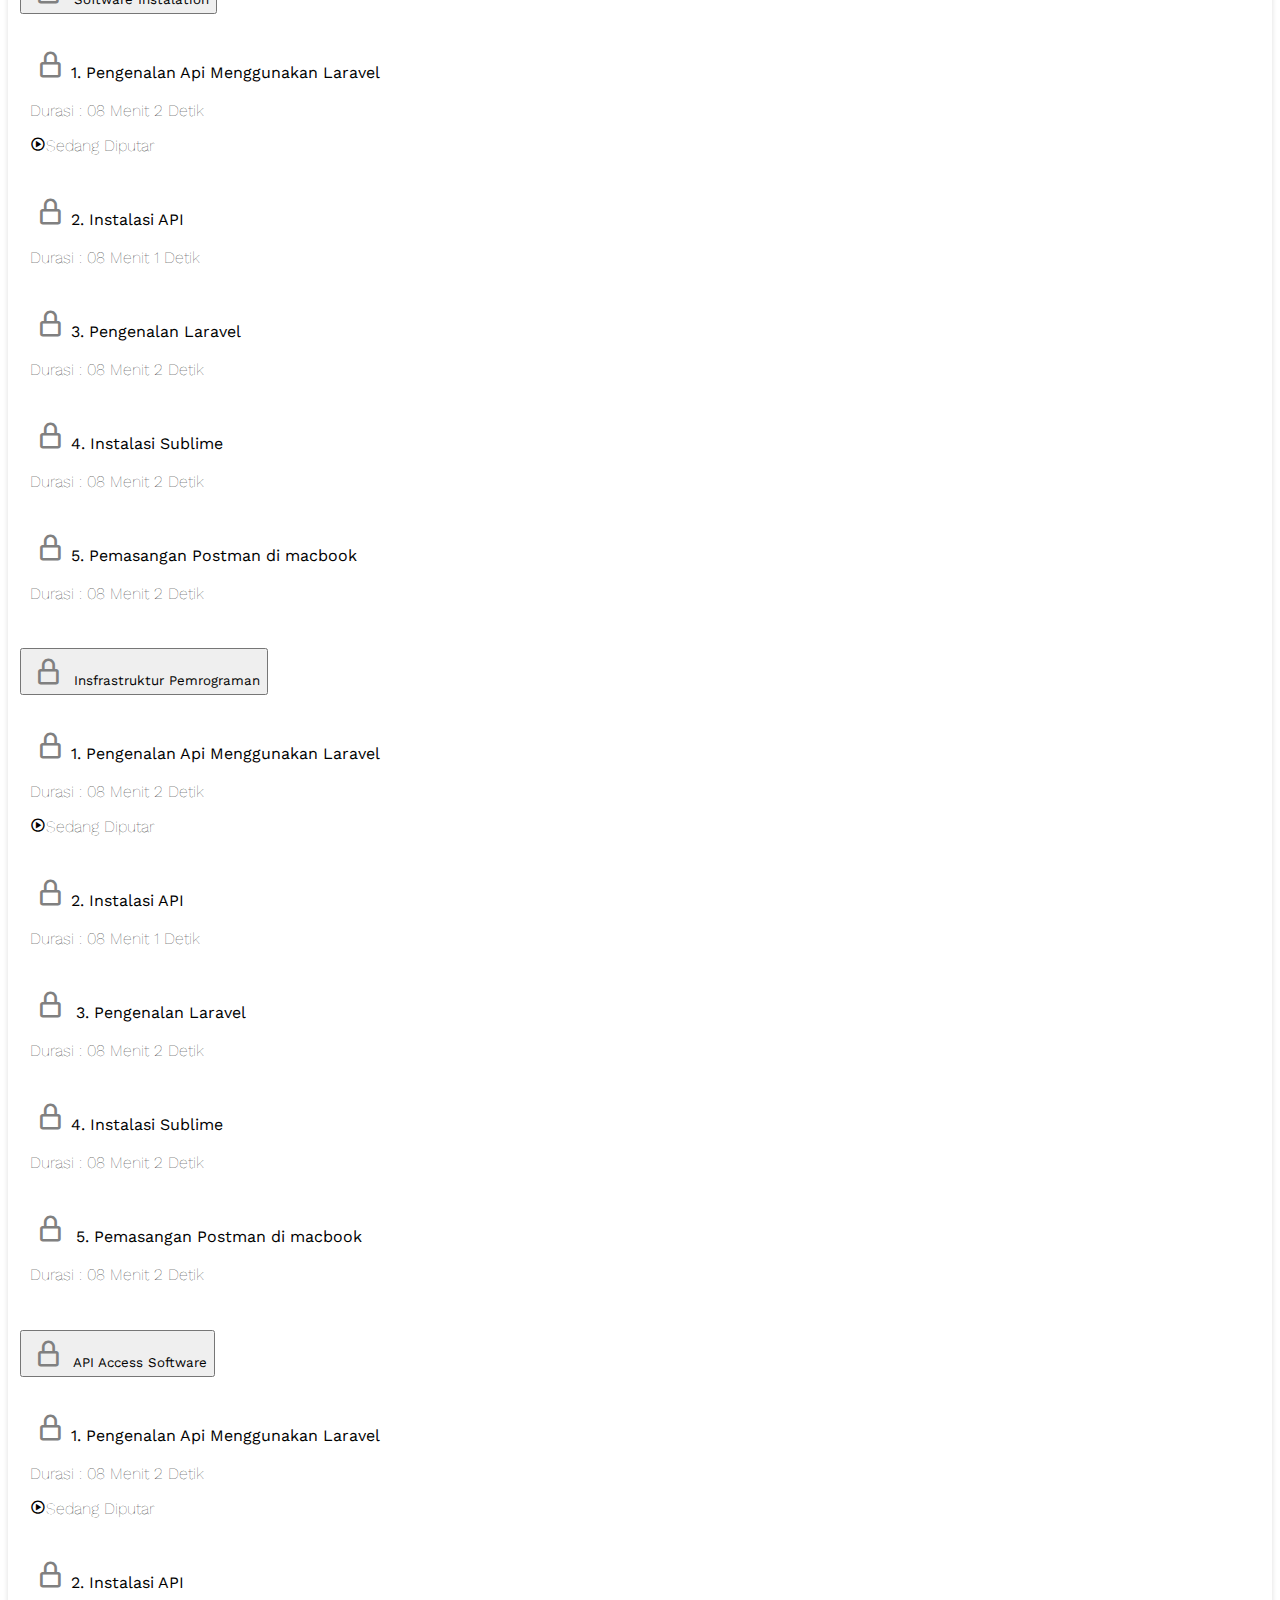
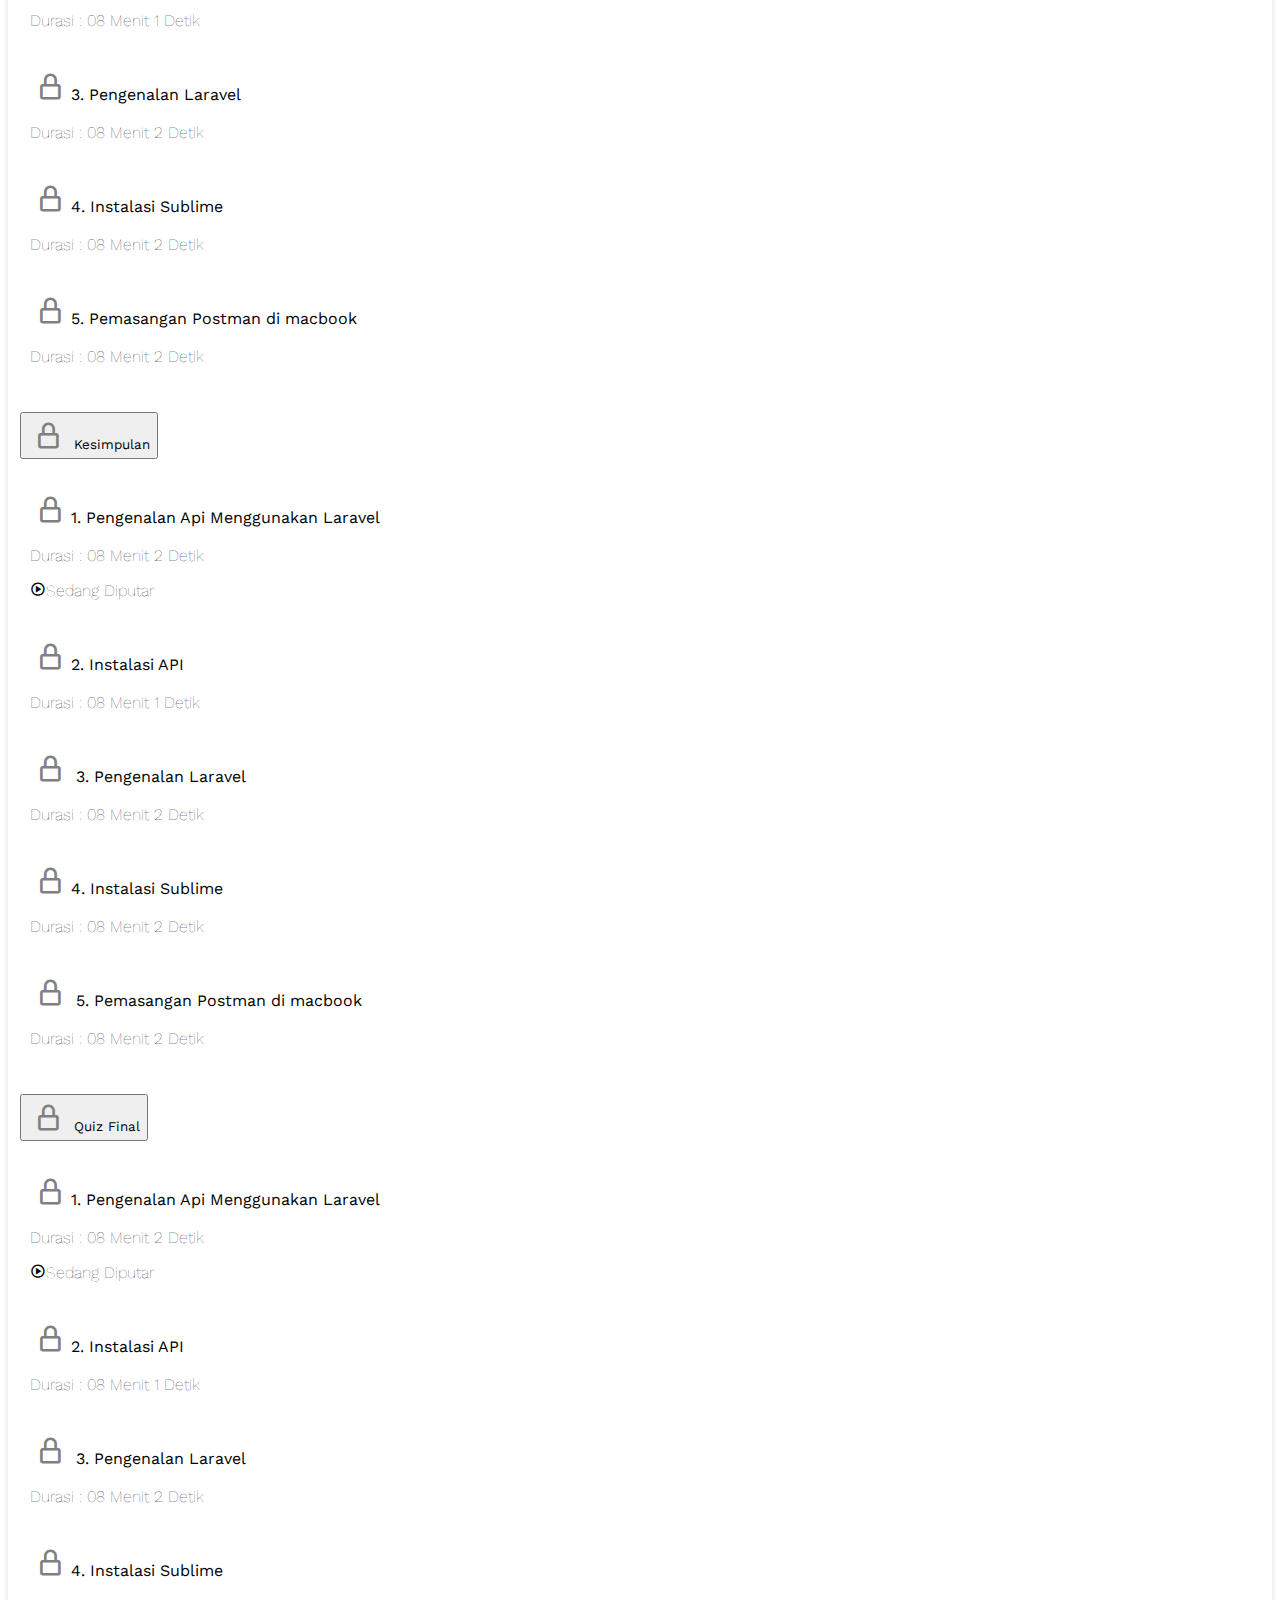
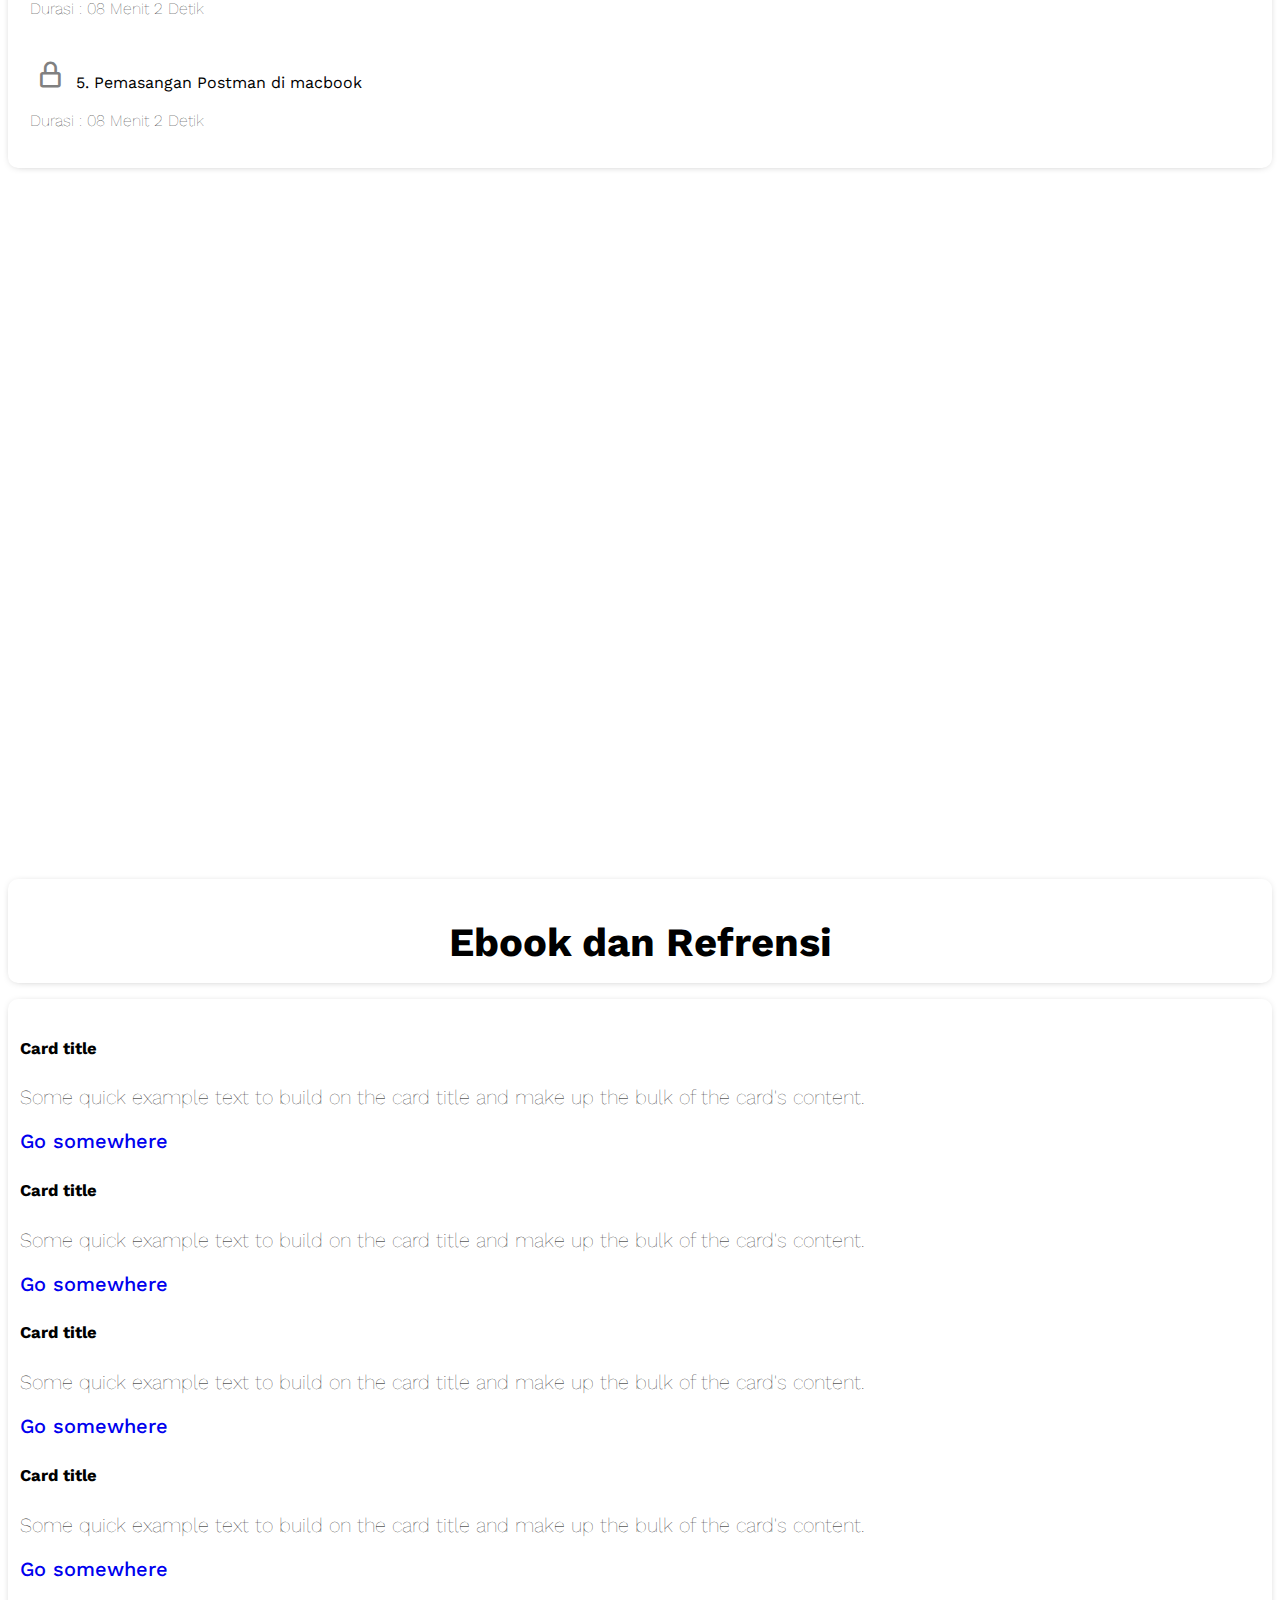
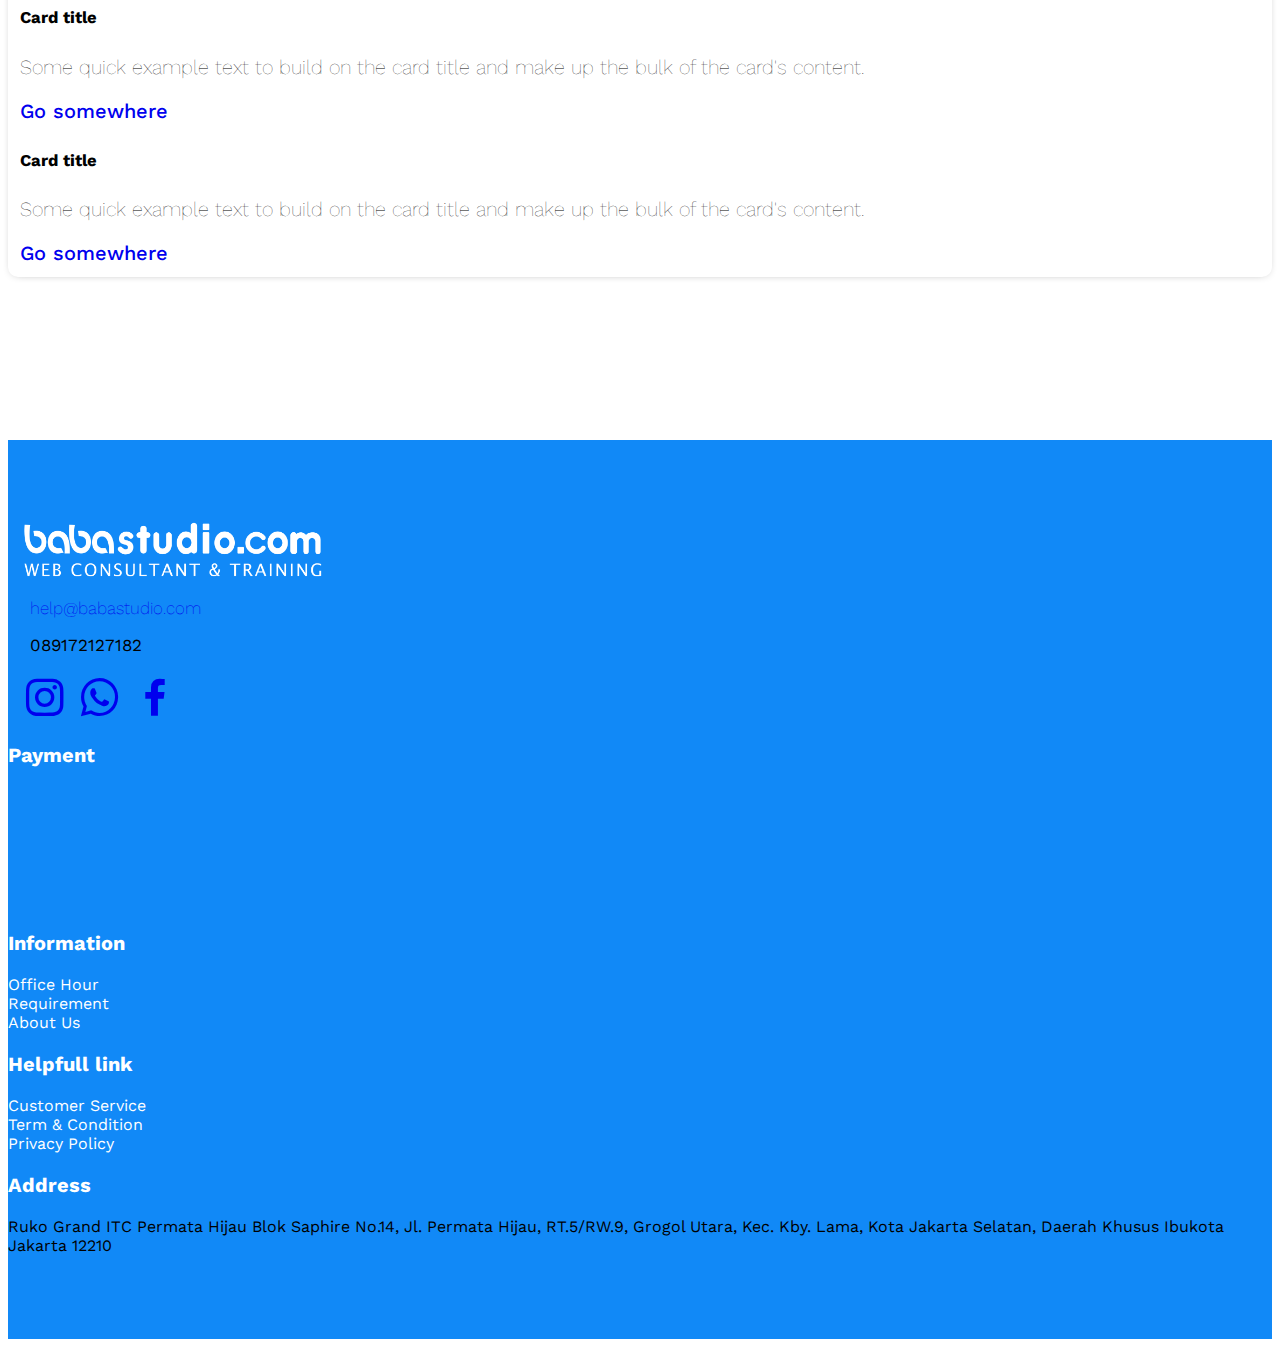
==== commit 8dabcee7: "first commit" ====
--- a/list-course.html
+++ b/list-course.html
@@ -103,71 +103,477 @@
                         
                        
                         
-                        <div class="content-list-course active">
-                            <div class="card">
-                                <div class="card-body">
-                                    <div class="vidio-title">
-                                        <a href="#">1. Pengenalan Api Menggunakan Laravel</a>
-                                    </div>
-                                    <div class="vidio-minute">
-                                        <p>Durasi : 08 Menit 2 Detik</p>
-                                        <p><i class='bx bx-play-circle'></i>Sedang Diputar</p>
+                        <div class="accordion" id="accordionExample">
+                            <div class="accordion-item">
+                              <h2 class="accordion-header" id="headingOnes">
+                               
+                                <button class="accordion-button" type="button" data-bs-toggle="collapse" data-bs-target="#collapseOnes" aria-expanded="true" aria-controls="collapseOnes">
+                                     <span><i class='bx bxs-check-circle ceklis-icon-title'></i></span>
+                                  Introduction
+                                </button>
+                              </h2>
+                              <div id="collapseOnes" class="accordion-collapse collapse show" aria-labelledby="headingOnes" data-bs-parent="#accordionExample">
+                                 <div class="accordion-body">
+                                    <div class="content-list-course active">
+                                        <div class="card">
+                                            <div class="card-body">
+                                                <div class="vidio-title">
+                                                    <i class='bx bxs-check-circle ceklis-icon-title'></i><a href="#">1. Pengenalan Api Menggunakan Laravel</a>
+                                                </div>
+                                                <div class="vidio-minute">
+                                                    <p>Durasi : 08 Menit 2 Detik</p>
+                                                    <p><i class='bx bx-play-circle'></i>Sedang Diputar</p>
+                                                </div>
+                                            </div>
+                                        </div>
+                                    </div>
+                                    
+                                    <div class="content-list-course">
+                                        <div class="card">
+                                            <div class="card-body">
+                                                <div class="vidio-title">
+                                                    <i class='bx bx-lock-alt gembok-icon-title' ></i><a href="#">2. Instalasi API</a>
+                                                </div>
+                                                <div class="vidio-minute">
+                                                    <p>Durasi : 08 Menit 1 Detik</p>
+                                                </div>
+                                            </div>
+                                        </div>
+                                    </div>
+                                    
+                                    <div class="content-list-course">
+                                        <div class="card">
+                                            <div class="card-body">
+                                                <div class="vidio-title">
+                                                    <i class='bx bx-lock-alt gembok-icon-title' ></i><a href="#">3. Pengenalan Laravel</a>
+                                                </div>
+                                                <div class="vidio-minute">
+                                                    <p>Durasi : 08 Menit 2 Detik</p>
+                                                </div>
+                                            </div>
+                                        </div>
+                                    </div>
+                                    
+                                    <div class="content-list-course">
+                                        <div class="card">
+                                            <div class="card-body">
+                                                <div class="vidio-title">
+                                                    <i class='bx bx-lock-alt gembok-icon-title' ></i><a href="#">4. Instalasi Sublime</a>
+                                                </div>
+                                                <div class="vidio-minute">
+                                                    <p>Durasi : 08 Menit 2 Detik</p>
+                                                </div>
+                                            </div>
+                                        </div>
+                                    </div>
+                                    
+                                    <div class="content-list-course">
+                                        <div class="card">
+                                            <div class="card-body">
+                                                <div class="vidio-title">
+                                                    <i class='bx bx-lock-alt gembok-icon-title' ></i><a href="#">5. Pemasangan Postman di macbook</a>
+                                                </div>
+                                                <div class="vidio-minute">
+                                                    <p>Durasi : 08 Menit 2 Detik</p>
+                                                </div>
+                                            </div>
+                                        </div>
+                                    </div>
+                                </div>
+                              </div>
+                            </div>
+
+                            <div class="accordion-item">
+                              <h2 class="accordion-header" id="headingTwo">
+                                <button class="accordion-button collapsed" type="button" data-bs-toggle="collapse" data-bs-target="#collapseTwo" aria-expanded="false" aria-controls="collapseTwo">
+                                    <span><i class='bx bx-lock-alt gembok-icon-title' ></i></span>
+                                   Software Instalation
+                                </button>
+                              </h2>
+                              <div id="collapseTwo" class="accordion-collapse collapse" aria-labelledby="headingTwo" data-bs-parent="#accordionExample">
+                                <div class="accordion-body">
+                                    <div class="content-list-course active">
+                                        <div class="card">
+                                            <div class="card-body">
+                                                <div class="vidio-title">
+                                                    <i class='bx bx-lock-alt gembok-icon-title' ></i><a href="#">1. Pengenalan Api Menggunakan Laravel</a>
+                                                </div>
+                                                <div class="vidio-minute">
+                                                    <p>Durasi : 08 Menit 2 Detik</p>
+                                                    <p><i class='bx bx-play-circle'></i>Sedang Diputar</p>
+                                                </div>
+                                            </div>
+                                        </div>
+                                    </div>
+                                    
+                                    <div class="content-list-course">
+                                        <div class="card">
+                                            <div class="card-body">
+                                                <div class="vidio-title">
+                                                    <i class='bx bx-lock-alt gembok-icon-title' ></i><a href="#">2. Instalasi API</a>
+                                                </div>
+                                                <div class="vidio-minute">
+                                                    <p>Durasi : 08 Menit 1 Detik</p>
+                                                </div>
+                                            </div>
+                                        </div>
+                                    </div>
+                                    
+                                    <div class="content-list-course">
+                                        <div class="card">
+                                            <div class="card-body">
+                                                <div class="vidio-title">
+                                                    <i class='bx bx-lock-alt gembok-icon-title' ></i><a href="#">3. Pengenalan Laravel</a>
+                                                </div>
+                                                <div class="vidio-minute">
+                                                    <p>Durasi : 08 Menit 2 Detik</p>
+                                                </div>
+                                            </div>
+                                        </div>
+                                    </div>
+                                    
+                                    <div class="content-list-course">
+                                        <div class="card">
+                                            <div class="card-body">
+                                                <div class="vidio-title">
+                                                    <i class='bx bx-lock-alt gembok-icon-title' ></i><a href="#">4. Instalasi Sublime</a>
+                                                </div>
+                                                <div class="vidio-minute">
+                                                    <p>Durasi : 08 Menit 2 Detik</p>
+                                                </div>
+                                            </div>
+                                        </div>
+                                    </div>
+                                    
+                                    <div class="content-list-course">
+                                        <div class="card">
+                                            <div class="card-body">
+                                                <div class="vidio-title">
+                                                    <i class='bx bx-lock-alt gembok-icon-title' ></i><a href="#">5. Pemasangan Postman di macbook</a>
+                                                </div>
+                                                <div class="vidio-minute">
+                                                    <p>Durasi : 08 Menit 2 Detik</p>
+                                                </div>
+                                            </div>
+                                        </div>
+                                    </div>
+                                </div>
+                              </div>
+                            </div>
+
+                            <div class="accordion-item">
+                              <h2 class="accordion-header" id="headingThree">
+                                <button class="accordion-button collapsed" type="button" data-bs-toggle="collapse" data-bs-target="#collapseThree" aria-expanded="false" aria-controls="collapseThree">
+                                    <span><i class='bx bx-lock-alt gembok-icon-title' ></i></span>
+                                    Insfrastruktur Pemrograman
+                                </button>
+                              </h2>
+                              <div id="collapseThree" class="accordion-collapse collapse" aria-labelledby="headingThree" data-bs-parent="#accordionExample">
+                                <div class="accordion-body">
+                                    <div class="content-list-course active">
+                                        <div class="card">
+                                            <div class="card-body">
+                                                <div class="vidio-title">
+                                                    <i class='bx bx-lock-alt gembok-icon-title' ></i><a href="#">1. Pengenalan Api Menggunakan Laravel</a>
+                                                </div>
+                                                <div class="vidio-minute">
+                                                    <p>Durasi : 08 Menit 2 Detik</p>
+                                                    <p><i class='bx bx-play-circle'></i>Sedang Diputar</p>
+                                                </div>
+                                            </div>
+                                        </div>
+                                    </div>
+                                    
+                                    <div class="content-list-course">
+                                        <div class="card">
+                                            <div class="card-body">
+                                                <div class="vidio-title">
+                                                    <i class='bx bx-lock-alt gembok-icon-title' ></i><a href="#">2. Instalasi API</a>
+                                                </div>
+                                                <div class="vidio-minute">
+                                                    <p>Durasi : 08 Menit 1 Detik</p>
+                                                </div>
+                                            </div>
+                                        </div>
+                                    </div>
+                                    
+                                    <div class="content-list-course">
+                                        <div class="card">
+                                            <div class="card-body">
+                                                <div class="vidio-title">
+                                                    <i class='bx bx-lock-alt gembok-icon-title' ></i> <a href="#">3. Pengenalan Laravel</a>
+                                                </div>
+                                                <div class="vidio-minute">
+                                                    <p>Durasi : 08 Menit 2 Detik</p>
+                                                </div>
+                                            </div>
+                                        </div>
+                                    </div>
+                                    
+                                    <div class="content-list-course">
+                                        <div class="card">
+                                            <div class="card-body">
+                                                <div class="vidio-title">
+                                                    <i class='bx bx-lock-alt gembok-icon-title' ></i><a href="#">4. Instalasi Sublime</a>
+                                                </div>
+                                                <div class="vidio-minute">
+                                                    <p>Durasi : 08 Menit 2 Detik</p>
+                                                </div>
+                                            </div>
+                                        </div>
+                                    </div>
+                                    
+                                    <div class="content-list-course">
+                                        <div class="card">
+                                            <div class="card-body">
+                                                <div class="vidio-title">
+                                                    <i class='bx bx-lock-alt gembok-icon-title' ></i> <a href="#">5. Pemasangan Postman di macbook</a>
+                                                </div>
+                                                <div class="vidio-minute">
+                                                    <p>Durasi : 08 Menit 2 Detik</p>
+                                                </div>
+                                            </div>
+                                        </div>
+                                    </div>
+                                </div>
+                              </div>
+                            </div>
+                            
+                            <div class="accordion-item">
+                            <h2 class="accordion-header" id="headingFour">
+                                <button class="accordion-button collapsed" type="button" data-bs-toggle="collapse" data-bs-target="#collapseFour" aria-expanded="false" aria-controls="collapseFour">
+                                    <span><i class='bx bx-lock-alt gembok-icon-title' ></i></span>
+                                    API Access Software
+                                </button>
+                            </h2>
+                            <div id="collapseFour" class="accordion-collapse collapse" aria-labelledby="headingFour" data-bs-parent="#accordionExample">
+                                <div class="accordion-body">
+                                    <div class="content-list-course active">
+                                        <div class="card">
+                                            <div class="card-body">
+                                                <div class="vidio-title">
+                                                    <i class='bx bx-lock-alt gembok-icon-title' ></i><a href="#">1. Pengenalan Api Menggunakan Laravel</a>
+                                                </div>
+                                                <div class="vidio-minute">
+                                                    <p>Durasi : 08 Menit 2 Detik</p>
+                                                    <p><i class='bx bx-play-circle'></i>Sedang Diputar</p>
+                                                </div>
+                                            </div>
+                                        </div>
+                                    </div>
+                                    
+                                    <div class="content-list-course">
+                                        <div class="card">
+                                            <div class="card-body">
+                                                <div class="vidio-title">
+                                                    <i class='bx bx-lock-alt gembok-icon-title' ></i><a href="#">2. Instalasi API</a>
+                                                </div>
+                                                <div class="vidio-minute">
+                                                    <p>Durasi : 08 Menit 1 Detik</p>
+                                                </div>
+                                            </div>
+                                        </div>
+                                    </div>
+                                    
+                                    <div class="content-list-course">
+                                        <div class="card">
+                                            <div class="card-body">
+                                                <div class="vidio-title">
+                                                    <i class='bx bx-lock-alt gembok-icon-title' ></i><a href="#">3. Pengenalan Laravel</a>
+                                                </div>
+                                                <div class="vidio-minute">
+                                                    <p>Durasi : 08 Menit 2 Detik</p>
+                                                </div>
+                                            </div>
+                                        </div>
+                                    </div>
+                                    
+                                    <div class="content-list-course">
+                                        <div class="card">
+                                            <div class="card-body">
+                                                <div class="vidio-title">
+                                                    <i class='bx bx-lock-alt gembok-icon-title' ></i><a href="#">4. Instalasi Sublime</a>
+                                                </div>
+                                                <div class="vidio-minute">
+                                                    <p>Durasi : 08 Menit 2 Detik</p>
+                                                </div>
+                                            </div>
+                                        </div>
+                                    </div>
+                                    
+                                    <div class="content-list-course">
+                                        <div class="card">
+                                            <div class="card-body">
+                                                <div class="vidio-title">
+                                                    <i class='bx bx-lock-alt gembok-icon-title' ></i><a href="#">5. Pemasangan Postman di macbook</a>
+                                                </div>
+                                                <div class="vidio-minute">
+                                                    <p>Durasi : 08 Menit 2 Detik</p>
+                                                </div>
+                                            </div>
+                                        </div>
                                     </div>
                                 </div>
                             </div>
-                        </div>
-
-                        <div class="content-list-course">
-                            <div class="card">
-                                <div class="card-body">
-                                    <div class="vidio-title">
-                                        <a href="#">2. Instalasi API</a>
-                                    </div>
-                                    <div class="vidio-minute">
-                                        <p>Durasi : 08 Menit 1 Detik</p>
+                            </div>
+
+                            <div class="accordion-item">
+                            <h2 class="accordion-header" id="headingFive">
+                                <button class="accordion-button collapsed" type="button" data-bs-toggle="collapse" data-bs-target="#collapseFive" aria-expanded="false" aria-controls="collapseThree">
+                                    <span><i class='bx bx-lock-alt gembok-icon-title' ></i></span>
+                                    Kesimpulan
+                                </button>
+                            </h2>
+                            <div id="collapseFive" class="accordion-collapse collapse" aria-labelledby="headingFive" data-bs-parent="#accordionExample">
+                                <div class="accordion-body">
+                                    <div class="content-list-course active">
+                                        <div class="card">
+                                            <div class="card-body">
+                                                <div class="vidio-title">
+                                                    <i class='bx bx-lock-alt gembok-icon-title' ></i><a href="#">1. Pengenalan Api Menggunakan Laravel</a>
+                                                </div>
+                                                <div class="vidio-minute">
+                                                    <p>Durasi : 08 Menit 2 Detik</p>
+                                                    <p><i class='bx bx-play-circle'></i>Sedang Diputar</p>
+                                                </div>
+                                            </div>
+                                        </div>
+                                    </div>
+                                    
+                                    <div class="content-list-course">
+                                        <div class="card">
+                                            <div class="card-body">
+                                                <div class="vidio-title">
+                                                    <i class='bx bx-lock-alt gembok-icon-title' ></i><a href="#">2. Instalasi API</a>
+                                                </div>
+                                                <div class="vidio-minute">
+                                                    <p>Durasi : 08 Menit 1 Detik</p>
+                                                </div>
+                                            </div>
+                                        </div>
+                                    </div>
+                                    
+                                    <div class="content-list-course">
+                                        <div class="card">
+                                            <div class="card-body">
+                                                <div class="vidio-title">
+                                                    <i class='bx bx-lock-alt gembok-icon-title' ></i> <a href="#">3. Pengenalan Laravel</a>
+                                                </div>
+                                                <div class="vidio-minute">
+                                                    <p>Durasi : 08 Menit 2 Detik</p>
+                                                </div>
+                                            </div>
+                                        </div>
+                                    </div>
+                                    
+                                    <div class="content-list-course">
+                                        <div class="card">
+                                            <div class="card-body">
+                                                <div class="vidio-title">
+                                                    <i class='bx bx-lock-alt gembok-icon-title' ></i><a href="#">4. Instalasi Sublime</a>
+                                                </div>
+                                                <div class="vidio-minute">
+                                                    <p>Durasi : 08 Menit 2 Detik</p>
+                                                </div>
+                                            </div>
+                                        </div>
+                                    </div>
+                                    
+                                    <div class="content-list-course">
+                                        <div class="card">
+                                            <div class="card-body">
+                                                <div class="vidio-title">
+                                                    <i class='bx bx-lock-alt gembok-icon-title' ></i> <a href="#">5. Pemasangan Postman di macbook</a>
+                                                </div>
+                                                <div class="vidio-minute">
+                                                    <p>Durasi : 08 Menit 2 Detik</p>
+                                                </div>
+                                            </div>
+                                        </div>
                                     </div>
                                 </div>
                             </div>
-                        </div>
-
-                        <div class="content-list-course">
-                            <div class="card">
-                                <div class="card-body">
-                                    <div class="vidio-title">
-                                        <a href="#">3. Pengenalan Laravel</a>
-                                    </div>
-                                    <div class="vidio-minute">
-                                        <p>Durasi : 08 Menit 2 Detik</p>
+                            </div>
+
+                            <div class="accordion-item">
+                                <h2 class="accordion-header" id="headingFive">
+                                    <button class="accordion-button collapsed" type="button" data-bs-toggle="collapse" data-bs-target="#collapseFive" aria-expanded="false" aria-controls="collapseThree">
+                                        <span><i class='bx bx-lock-alt gembok-icon-title' ></i></span>
+                                        Quiz Final
+                                    </button>
+                                </h2>
+                                <div id="collapseFive" class="accordion-collapse collapse" aria-labelledby="headingFive" data-bs-parent="#accordionExample">
+                                    <div class="accordion-body">
+                                        <div class="content-list-course active">
+                                            <div class="card">
+                                                <div class="card-body">
+                                                    <div class="vidio-title">
+                                                        <i class='bx bx-lock-alt gembok-icon-title' ></i><a href="#">1. Pengenalan Api Menggunakan Laravel</a>
+                                                    </div>
+                                                    <div class="vidio-minute">
+                                                        <p>Durasi : 08 Menit 2 Detik</p>
+                                                        <p><i class='bx bx-play-circle'></i>Sedang Diputar</p>
+                                                    </div>
+                                                </div>
+                                            </div>
+                                        </div>
+                                        
+                                        <div class="content-list-course">
+                                            <div class="card">
+                                                <div class="card-body">
+                                                    <div class="vidio-title">
+                                                        <i class='bx bx-lock-alt gembok-icon-title' ></i><a href="#">2. Instalasi API</a>
+                                                    </div>
+                                                    <div class="vidio-minute">
+                                                        <p>Durasi : 08 Menit 1 Detik</p>
+                                                    </div>
+                                                </div>
+                                            </div>
+                                        </div>
+                                        
+                                        <div class="content-list-course">
+                                            <div class="card">
+                                                <div class="card-body">
+                                                    <div class="vidio-title">
+                                                        <i class='bx bx-lock-alt gembok-icon-title' ></i> <a href="#">3. Pengenalan Laravel</a>
+                                                    </div>
+                                                    <div class="vidio-minute">
+                                                        <p>Durasi : 08 Menit 2 Detik</p>
+                                                    </div>
+                                                </div>
+                                            </div>
+                                        </div>
+                                        
+                                        <div class="content-list-course">
+                                            <div class="card">
+                                                <div class="card-body">
+                                                    <div class="vidio-title">
+                                                        <i class='bx bx-lock-alt gembok-icon-title' ></i><a href="#">4. Instalasi Sublime</a>
+                                                    </div>
+                                                    <div class="vidio-minute">
+                                                        <p>Durasi : 08 Menit 2 Detik</p>
+                                                    </div>
+                                                </div>
+                                            </div>
+                                        </div>
+                                        
+                                        <div class="content-list-course">
+                                            <div class="card">
+                                                <div class="card-body">
+                                                    <div class="vidio-title">
+                                                        <i class='bx bx-lock-alt gembok-icon-title' ></i> <a href="#">5. Pemasangan Postman di macbook</a>
+                                                    </div>
+                                                    <div class="vidio-minute">
+                                                        <p>Durasi : 08 Menit 2 Detik</p>
+                                                    </div>
+                                                </div>
+                                            </div>
+                                        </div>
                                     </div>
                                 </div>
-                            </div>
-                        </div>
-
-                        <div class="content-list-course">
-                            <div class="card">
-                                <div class="card-body">
-                                    <div class="vidio-title">
-                                        <a href="#">4. Instalasi Sublime</a>
-                                    </div>
-                                    <div class="vidio-minute">
-                                        <p>Durasi : 08 Menit 2 Detik</p>
-                                    </div>
                                 </div>
-                            </div>
-                        </div>
-
-                        <div class="content-list-course">
-                            <div class="card">
-                                <div class="card-body">
-                                    <div class="vidio-title">
-                                        <a href="#">5. Pemasangan Postman di macbook</a>
-                                    </div>
-                                    <div class="vidio-minute">
-                                        <p>Durasi : 08 Menit 2 Detik</p>
-                                    </div>
-                                </div>
-                            </div>
-                        </div>
+                            
+                          </div>
 
                         
                     </div>
@@ -185,13 +591,13 @@
 
                     <div class="row">
                         <div class="col-md-12 py-3">
-                            <div class="card">
-                                <div class="card-header bg-primary text-white">
-                                    Ebook dan Refrensi
-                                </div>
-                                <div class="card-body">
+                            <div class="card card-refrensi">
+                               <div class="head-refrensi">
+                                    <h1 class="">Ebook dan Refrensi</h1>
+                               </div>
+                                <div class="card-body card-body-refrensi">
                                     <div class="row">
-                                        <div class="col-md-4">
+                                        <div class="col-md-4 mt-2">
                                             <div class="card">
                                                 <!-- <img src="" class="card-img-top" alt="..."> -->
                                                 <div class="card-body">
@@ -202,7 +608,7 @@
                                               </div>
                                         </div>  
 
-                                        <div class="col-md-4">
+                                        <div class="col-md-4 mt-2">
                                             <div class="card">
                                                 <!-- <img src="" class="card-img-top" alt="..."> -->
                                                 <div class="card-body">
@@ -213,7 +619,7 @@
                                               </div>
                                         </div>  
 
-                                        <div class="col-md-4">
+                                        <div class="col-md-4 mt-2">
                                             <div class="card">
                                                 <!-- <img src="" class="card-img-top" alt="..."> -->
                                                 <div class="card-body">
@@ -223,7 +629,43 @@
                                                 </div>
                                               </div>
                                         </div>  
-                                    </div>
+                                        <div class="col-md-4 mt-3">
+                                            <div class="card">
+                                                <!-- <img src="" class="card-img-top" alt="..."> -->
+                                                <div class="card-body">
+                                                  <h5 class="card-title">Card title</h5>
+                                                  <p class="card-text">Some quick example text to build on the card title and make up the bulk of the card's content.</p>
+                                                  <a href="#" class="btn btn-primary">Go somewhere</a>
+                                                </div>
+                                              </div>
+                                        </div>  
+
+                                        <div class="col-md-4 mt-3">
+                                            <div class="card">
+                                                <!-- <img src="" class="card-img-top" alt="..."> -->
+                                                <div class="card-body">
+                                                  <h5 class="card-title">Card title</h5>
+                                                  <p class="card-text">Some quick example text to build on the card title and make up the bulk of the card's content.</p>
+                                                  <a href="#" class="btn btn-primary">Go somewhere</a>
+                                                </div>
+                                              </div>
+                                        </div>  
+
+                                        <div class="col-md-4 mt-3">
+                                            <div class="card">
+                                                <!-- <img src="" class="card-img-top" alt="..."> -->
+                                                <div class="card-body">
+                                                  <h5 class="card-title">Card title</h5>
+                                                  <p class="card-text">Some quick example text to build on the card title and make up the bulk of the card's content.</p>
+                                                  <a href="#" class="btn btn-primary">Go somewhere</a>
+                                                </div>
+                                              </div>
+                                        </div>  
+
+                                        
+                                    </div>
+
+                                    
                                 </div>
                               </div>
                         </div>
--- a/style/main.css
+++ b/style/main.css
@@ -516,13 +516,52 @@
   margin-left: -12px;
   font-size: 21px;
 }
+.listmycourse .card-refrensi {
+  border: none;
+}
+.listmycourse .card-refrensi .head-refrensi {
+  background-color: white;
+  font-size: 20px;
+  font-weight: 500;
+  color: #000000;
+  padding: 13px;
+  height: 78px;
+  border-radius: 10px;
+  box-shadow: 0 1px 10px -5px gray;
+  text-align: center;
+}
+.listmycourse .card-refrensi .card-body-refrensi {
+  background-color: white;
+  font-size: 20px;
+  font-weight: 500;
+  color: #000000;
+  padding: 12px;
+  height: auto;
+  border-radius: 10px;
+  box-shadow: 0 1px 10px -5px gray;
+  /* text-align: center; */
+  margin-top: 16px;
+}
+.listmycourse .card-refrensi .card-body-refrensi p {
+  font-weight: 100;
+}
 .listmycourse .menu-list-course {
   border-radius: 10px;
-  height: 500px !important;
+  height: auto !important;
   overflow: scroll;
   background-color: white;
   box-shadow: 0 1px 10px -5px gray;
   padding: 12px;
+}
+.listmycourse .menu-list-course .ceklis-icon-title {
+  color: green !important;
+  font-size: 31px !important;
+  padding: 5px !important;
+}
+.listmycourse .menu-list-course .gembok-icon-title {
+  color: grey !important;
+  font-size: 31px !important;
+  padding: 5px !important;
 }
 .listmycourse .content-list-course {
   padding: 10px;
